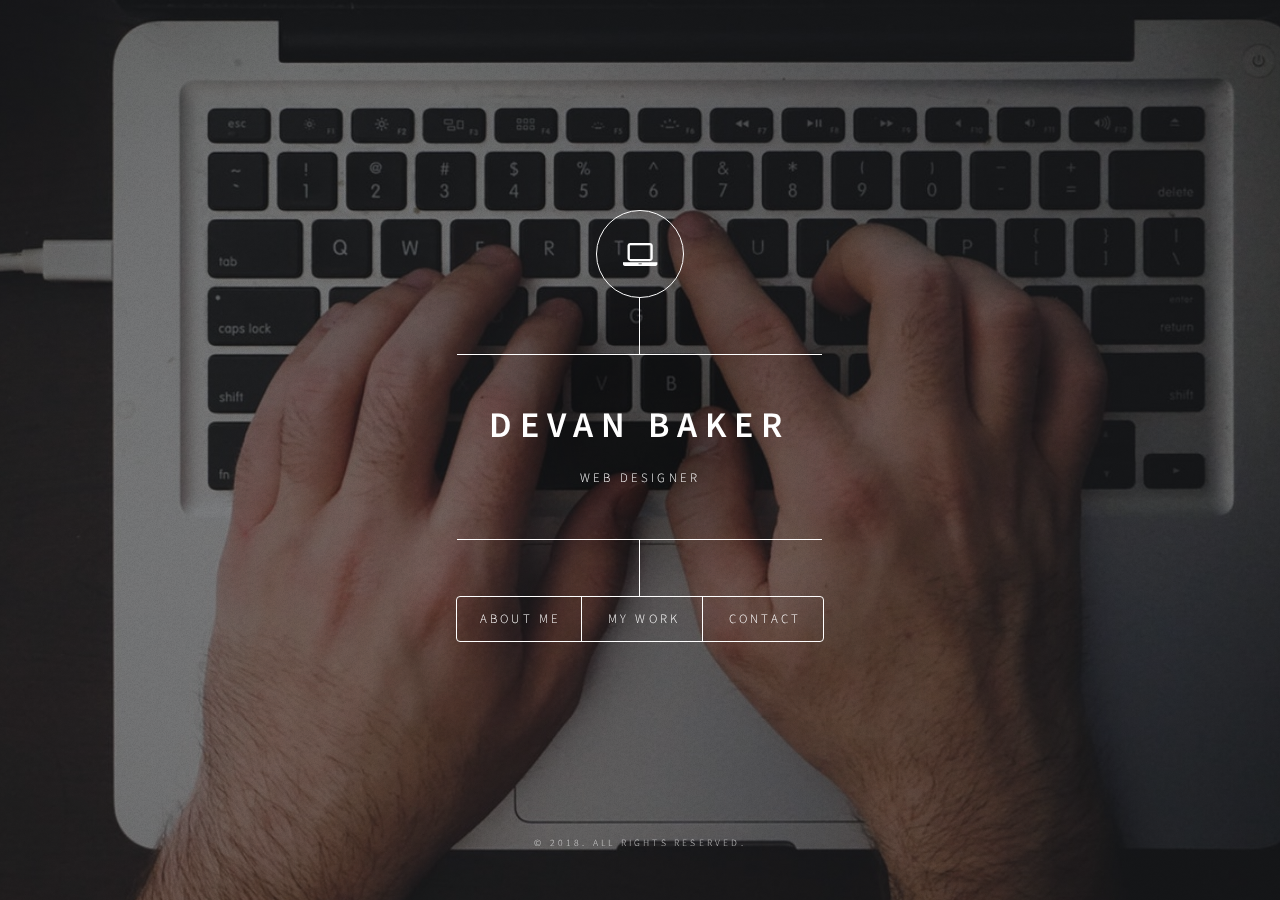
==== index.html @ 46a2dd5f "Added Redeem an Offer" ====
<!DOCTYPE HTML>
<html>
	<head>
		<title>Devan Baker - Web Design</title>
		<meta charset="utf-8" />
		<meta name="viewport" content="width=device-width, initial-scale=1, user-scalable=no" />
		<link rel="stylesheet" href="assets/css/main.css" />
		<noscript><link rel="stylesheet" href="assets/css/noscript.css" /></noscript>
	</head>
	<body>
			<div id="wrapper">
					<header id="header">
						<div class="logo">
							<span class="icon fa-laptop"></span>
						</div>
						<div class="content">
							<div class="inner">
								<h1>Devan Baker</h1>
								<p>Web Designer</p>
							</div>
						</div>
						<nav>
							<ul>
								<li><a href="#intro">About Me</a></li>
								<li><a href="#work">My Work</a></li>
								<li><a href="#contact">Contact</a></li>
							</ul>
						</nav>
					</header>
					<div id="main">
							<article id="intro">
								<h2 class="major">About Me</h2>
								<span class="image main"><img src="images/pic01.jpg" alt="" /></span>
								<p>I'm a relatively new web designer with skills to show. I put hours of work into my code to make sure it reaches its max potential. I'm advanced in HTML/CSS, web hosting, Photoshop, Wordpress, Joomla, Drupal, and Search Engine Optimization. I'm familiar with JS, Paralax, eCommerce functionalities, PHP, Bootstrap, and SQL Databases.</p>
								<p>I'm currently available for website requests and proposals. Use the contact link to shoot me a message and I'll get back to you as soon as I can!</p>
							</article>
							<article id="work">
								<h2 class="major">My Work</h2>
								<p>I've been working projects here and there for 2 years and have end results to show. Some of these projects were paid/unpaid; however, all products are owned and operated by myself.</p>
								<h2 class="major">Sullivan TSA</h2>
								<span class="image main"><img src="images/sullivantsasnapshot.jpeg" alt="www.sullivantsa.com website" /></span>
								<p>Sullivan TSA is a high school organization dedicated to competing in technology fields. This website was created for a competition, which ultimately won first place.</p>
								<h2 class="major">Community Art Bus - ATC</h2>
								<span class="image main"><img src="images/communityartbus.jpg" alt="www.communityartbus.com website" /></span>
								<p>On the Community Art Bus website, I was responsible for using the existing web platform, Wix, and create a responsive section of the website to display a new community out reach program they were employing. The subsection of the website would contain its own homepage, gallery, community partners, and contact pages. The pages were intended to incorporate into the rest of the website and be easily accessible for anyone ages 5 and above.</p>
								<h2 class="major">SHS Eagles Yearbook</h2>
								<span class="image main"><img src="images/sullivaneaglesyearbook.jpg" alt="https://shseaglesyearbook.github.io/ sullivan eagles yearbook"/></span>
								<caption>**For legality reasons the pictures on the page have been blurred.</caption>
								<p style="padding-top: 5px;">This website was created for the SHS Eagles Yearbook group and has served them well in broadcasting information and spreading information about their yearbook. The website is fully functional, featuring a sortable photo gallery and blog page.</p>
							</article>
							<article id="contact">
								<h2 class="major">Contact</h2>
								<form method="post" action="https://formspree.io/devanbaker2000@gmail.com">
									<div class="field half first">
										<label for="name">Name</label>
										<input type="text" name="name" id="name" required />
									</div>
									<div class="field half">
										<label for="email">Email</label>
										<input type="email" name="email" id="email" required />
									</div>
									<div class="field">
										<label for="message">Message</label>
										<textarea name="message" id="message" rows="4" required></textarea>
									</div>
									<ul class="actions">
										<li><input type="submit" value="Send Message" class="special" /></li>
										<li><input type="reset" value="Reset" /></li>
									</ul>
									<p style="padding-top: 8px;">*After submission you will be redirected to a page to verify that you are a human. Simply checkmark the box and click "Return to original site."</p>
								</form>
								<!--<ul class="icons">
									<li><a href="#" class="icon fa-twitter"><span class="label">Twitter</span></a></li>
									<li><a href="#" class="icon fa-facebook"><span class="label">Facebook</span></a></li>
									<li><a href="#" class="icon fa-instagram"><span class="label">Instagram</span></a></li>
									<li><a href="#" class="icon fa-github"><span class="label">GitHub</span></a></li>
								</ul>-->
							</article>
							<article id="sales">
								<h2 class="major">Redeem an Offer</h2>
								<form method="post" action="https://formspree.io/devanbaker2000@gmail.com">
									<div class="field half first">
										<label for="name">Name</label>
										<input type="text" name="name" required />
									</div>
									<div class="field half">
										<label for="email">Email</label>
										<input type="email" name="email" required />
									</div>
									<div class="field">
										<label for="message">Message &amp; Promo Code</label>
										<caption>*Include Promo Code in message along with any important information to receive your offer.</caption>
										<textarea name="message" rows="4" required></textarea>
									</div>
									<ul class="actions">
										<li><input type="submit" value="Send Message" class="special" /></li>
										<li><input type="reset" value="Reset" /></li>
									</ul>
									<p style="padding-top: 8px;">*After submission you will be redirected to a page to verify that you are a human. Simply checkmark the box and click "Return to original site."</p>
								</form>
								<!--<ul class="icons">
									<li><a href="#" class="icon fa-twitter"><span class="label">Twitter</span></a></li>
									<li><a href="#" class="icon fa-facebook"><span class="label">Facebook</span></a></li>
									<li><a href="#" class="icon fa-instagram"><span class="label">Instagram</span></a></li>
									<li><a href="#" class="icon fa-github"><span class="label">GitHub</span></a></li>
								</ul>-->
							</article>
						<!-- Elements -->
							<!--<article id="elements">
								<h2 class="major">Elements</h2>

								<section>
									<h3 class="major">Text</h3>
									<p>This is <b>bold</b> and this is <strong>strong</strong>. This is <i>italic</i> and this is <em>emphasized</em>.
									This is <sup>superscript</sup> text and this is <sub>subscript</sub> text.
									This is <u>underlined</u> and this is code: <code>for (;;) { ... }</code>. Finally, <a href="#">this is a link</a>.</p>
									<hr />
									<h2>Heading Level 2</h2>
									<h3>Heading Level 3</h3>
									<h4>Heading Level 4</h4>
									<h5>Heading Level 5</h5>
									<h6>Heading Level 6</h6>
									<hr />
									<h4>Blockquote</h4>
									<blockquote>Fringilla nisl. Donec accumsan interdum nisi, quis tincidunt felis sagittis eget tempus euismod. Vestibulum ante ipsum primis in faucibus vestibulum. Blandit adipiscing eu felis iaculis volutpat ac adipiscing accumsan faucibus. Vestibulum ante ipsum primis in faucibus lorem ipsum dolor sit amet nullam adipiscing eu felis.</blockquote>
									<h4>Preformatted</h4>
									<pre><code>i = 0;

while (!deck.isInOrder()) {
    print 'Iteration ' + i;
    deck.shuffle();
    i++;
}

print 'It took ' + i + ' iterations to sort the deck.';</code></pre>
								</section>

								<section>
									<h3 class="major">Lists</h3>

									<h4>Unordered</h4>
									<ul>
										<li>Dolor pulvinar etiam.</li>
										<li>Sagittis adipiscing.</li>
										<li>Felis enim feugiat.</li>
									</ul>

									<h4>Alternate</h4>
									<ul class="alt">
										<li>Dolor pulvinar etiam.</li>
										<li>Sagittis adipiscing.</li>
										<li>Felis enim feugiat.</li>
									</ul>

									<h4>Ordered</h4>
									<ol>
										<li>Dolor pulvinar etiam.</li>
										<li>Etiam vel felis viverra.</li>
										<li>Felis enim feugiat.</li>
										<li>Dolor pulvinar etiam.</li>
										<li>Etiam vel felis lorem.</li>
										<li>Felis enim et feugiat.</li>
									</ol>
									<h4>Icons</h4>
									<ul class="icons">
										<li><a href="#" class="icon fa-twitter"><span class="label">Twitter</span></a></li>
										<li><a href="#" class="icon fa-facebook"><span class="label">Facebook</span></a></li>
										<li><a href="#" class="icon fa-instagram"><span class="label">Instagram</span></a></li>
										<li><a href="#" class="icon fa-github"><span class="label">Github</span></a></li>
									</ul>

									<h4>Actions</h4>
									<ul class="actions">
										<li><a href="#" class="button special">Default</a></li>
										<li><a href="#" class="button">Default</a></li>
									</ul>
									<ul class="actions vertical">
										<li><a href="#" class="button special">Default</a></li>
										<li><a href="#" class="button">Default</a></li>
									</ul>
								</section>

								<section>
									<h3 class="major">Table</h3>
									<h4>Default</h4>
									<div class="table-wrapper">
										<table>
											<thead>
												<tr>
													<th>Name</th>
													<th>Description</th>
													<th>Price</th>
												</tr>
											</thead>
											<tbody>
												<tr>
													<td>Item One</td>
													<td>Ante turpis integer aliquet porttitor.</td>
													<td>29.99</td>
												</tr>
												<tr>
													<td>Item Two</td>
													<td>Vis ac commodo adipiscing arcu aliquet.</td>
													<td>19.99</td>
												</tr>
												<tr>
													<td>Item Three</td>
													<td> Morbi faucibus arcu accumsan lorem.</td>
													<td>29.99</td>
												</tr>
												<tr>
													<td>Item Four</td>
													<td>Vitae integer tempus condimentum.</td>
													<td>19.99</td>
												</tr>
												<tr>
													<td>Item Five</td>
													<td>Ante turpis integer aliquet porttitor.</td>
													<td>29.99</td>
												</tr>
											</tbody>
											<tfoot>
												<tr>
													<td colspan="2"></td>
													<td>100.00</td>
												</tr>
											</tfoot>
										</table>
									</div>

									<h4>Alternate</h4>
									<div class="table-wrapper">
										<table class="alt">
											<thead>
												<tr>
													<th>Name</th>
													<th>Description</th>
													<th>Price</th>
												</tr>
											</thead>
											<tbody>
												<tr>
													<td>Item One</td>
													<td>Ante turpis integer aliquet porttitor.</td>
													<td>29.99</td>
												</tr>
												<tr>
													<td>Item Two</td>
													<td>Vis ac commodo adipiscing arcu aliquet.</td>
													<td>19.99</td>
												</tr>
												<tr>
													<td>Item Three</td>
													<td> Morbi faucibus arcu accumsan lorem.</td>
													<td>29.99</td>
												</tr>
												<tr>
													<td>Item Four</td>
													<td>Vitae integer tempus condimentum.</td>
													<td>19.99</td>
												</tr>
												<tr>
													<td>Item Five</td>
													<td>Ante turpis integer aliquet porttitor.</td>
													<td>29.99</td>
												</tr>
											</tbody>
											<tfoot>
												<tr>
													<td colspan="2"></td>
													<td>100.00</td>
												</tr>
											</tfoot>
										</table>
									</div>
								</section>

								<section>
									<h3 class="major">Buttons</h3>
									<ul class="actions">
										<li><a href="#" class="button special">Special</a></li>
										<li><a href="#" class="button">Default</a></li>
									</ul>
									<ul class="actions">
										<li><a href="#" class="button">Default</a></li>
										<li><a href="#" class="button small">Small</a></li>
									</ul>
									<ul class="actions">
										<li><a href="#" class="button special icon fa-download">Icon</a></li>
										<li><a href="#" class="button icon fa-download">Icon</a></li>
									</ul>
									<ul class="actions">
										<li><span class="button special disabled">Disabled</span></li>
										<li><span class="button disabled">Disabled</span></li>
									</ul>
								</section>

								<section>
									<h3 class="major">Form</h3>
									<form method="post" action="#">
										<div class="field half first">
											<label for="demo-name">Name</label>
											<input type="text" name="demo-name" id="demo-name" value="" placeholder="Jane Doe" />
										</div>
										<div class="field half">
											<label for="demo-email">Email</label>
											<input type="email" name="demo-email" id="demo-email" value="" placeholder="jane@untitled.tld" />
										</div>
										<div class="field">
											<label for="demo-category">Category</label>
											<div class="select-wrapper">
												<select name="demo-category" id="demo-category">
													<option value="">-</option>
													<option value="1">Manufacturing</option>
													<option value="1">Shipping</option>
													<option value="1">Administration</option>
													<option value="1">Human Resources</option>
												</select>
											</div>
										</div>
										<div class="field half first">
											<input type="radio" id="demo-priority-low" name="demo-priority" checked>
											<label for="demo-priority-low">Low</label>
										</div>
										<div class="field half">
											<input type="radio" id="demo-priority-high" name="demo-priority">
											<label for="demo-priority-high">High</label>
										</div>
										<div class="field half first">
											<input type="checkbox" id="demo-copy" name="demo-copy">
											<label for="demo-copy">Email me a copy</label>
										</div>
										<div class="field half">
											<input type="checkbox" id="demo-human" name="demo-human" checked>
											<label for="demo-human">Not a robot</label>
										</div>
										<div class="field">
											<label for="demo-message">Message</label>
											<textarea name="demo-message" id="demo-message" placeholder="Enter your message" rows="6"></textarea>
										</div>
										<ul class="actions">
											<li><input type="submit" value="Send Message" class="special" /></li>
											<li><input type="reset" value="Reset" /></li>
										</ul>
									</form>
								</section>
							</article>-->
					</div>
					<footer id="footer">
						<p class="copyright">&copy; 2018. All Rights Reserved.</p>
					</footer>
			</div>
			<div id="bg"></div>
			<script src="assets/js/jquery.min.js"></script>
			<script src="assets/js/skel.min.js"></script>
			<script src="assets/js/util.js"></script>
			<script src="assets/js/main.js"></script>
	</body>
</html>
---- assets/css/main.css ----
@import url(font-awesome.min.css);@import url("https://fonts.googleapis.com/css?family=Source+Sans+Pro:300italic,600italic,300,600");html, body, div, span, applet, object, iframe, h1, h2, h3, h4, h5, h6, p, blockquote, pre, a, abbr, acronym, address, big, cite, code, del, dfn, em, img, ins, kbd, q, s, samp, small, strike, strong, sub, sup, tt, var, b, u, i, center, dl, dt, dd, ol, ul, li, fieldset, form, label, legend, table, caption, tbody, tfoot, thead, tr, th, td, article, aside, canvas, details, embed, figure, figcaption, footer, header, hgroup, menu, nav, output, ruby, section, summary, time, mark, audio, video{margin:0;padding:0;border:0;font-size:100%;font:inherit;vertical-align:baseline;}
article, aside, details, figcaption, figure, footer, header, hgroup, menu, nav, section{display:block;}
body{line-height:1;}
ol, ul{list-style:none;}
blockquote, q{quotes:none;}
blockquote:before, blockquote:after, q:before, q:after{content:'';content:none;}
table{border-collapse:collapse;border-spacing:0;}
body{-webkit-text-size-adjust:none;}
*, *:before, *:after{-moz-box-sizing:border-box;-webkit-box-sizing:border-box;box-sizing:border-box;}
@-ms-viewport{width:device-width;}
@media screen and (max-width:480px){html, body{min-width:320px;}
}
body{background:#1b1f22;}
body.is-loading *, body.is-loading *:before, body.is-loading *:after, body.is-switching *, body.is-switching *:before, body.is-switching *:after{-moz-animation:none !important;-webkit-animation:none !important;-ms-animation:none !important;animation:none !important;-moz-transition:none !important;-webkit-transition:none !important;-ms-transition:none !important;transition:none !important;-moz-transition-delay:none !important;-webkit-transition-delay:none !important;-ms-transition-delay:none !important;transition-delay:none !important;}
html{font-size:16pt;}
@media screen and (max-width:1680px){html{font-size:12pt;}
}
@media screen and (max-width:736px){html{font-size:11pt;}
}
@media screen and (max-width:360px){html{font-size:10pt;}
}
body, input, select, textarea{color:#ffffff;font-family:"Source Sans Pro", sans-serif;font-weight:300;font-size:1rem;line-height:1.65;}
a{-moz-transition:color 0.2s ease-in-out, background-color 0.2s ease-in-out, border-bottom-color 0.2s ease-in-out;-webkit-transition:color 0.2s ease-in-out, background-color 0.2s ease-in-out, border-bottom-color 0.2s ease-in-out;-ms-transition:color 0.2s ease-in-out, background-color 0.2s ease-in-out, border-bottom-color 0.2s ease-in-out;transition:color 0.2s ease-in-out, background-color 0.2s ease-in-out, border-bottom-color 0.2s ease-in-out;border-bottom:dotted 1px rgba(255, 255, 255, 0.5);text-decoration:none;color:inherit;}
a:hover{border-bottom-color:transparent;}
strong, b{color:#ffffff;font-weight:600;}
em, i{font-style:italic;}
p{margin:0 0 2rem 0;}
h1, h2, h3, h4, h5, h6{color:#ffffff;font-weight:600;line-height:1.5;margin:0 0 1rem 0;text-transform:uppercase;letter-spacing:0.2rem;}
h1 a, h2 a, h3 a, h4 a, h5 a, h6 a{color:inherit;text-decoration:none;}
h1.major, h2.major, h3.major, h4.major, h5.major, h6.major{border-bottom:solid 1px #ffffff;width:-moz-max-content;width:-webkit-max-content;width:-ms-max-content;width:max-content;padding-bottom:0.5rem;margin:0 0 2rem 0;}
h1{font-size:2.25rem;line-height:1.3;letter-spacing:0.5rem;}
h2{font-size:1.5rem;line-height:1.4;letter-spacing:0.5rem;}
h3{font-size:1rem;}
h4{font-size:0.8rem;}
h5{font-size:0.7rem;}
h6{font-size:0.6rem;}
@media screen and (max-width:736px){h1{font-size:1.75rem;line-height:1.4;}
h2{font-size:1.25em;line-height:1.5;}
}
sub{font-size:0.8rem;position:relative;top:0.5rem;}
sup{font-size:0.8rem;position:relative;top:-0.5rem;}
blockquote{border-left:solid 4px #ffffff;font-style:italic;margin:0 0 2rem 0;padding:0.5rem 0 0.5rem 2rem;}
code{background:rgba(255, 255, 255, 0.075);border-radius:4px;font-family:"Courier New", monospace;font-size:0.9rem;margin:0 0.25rem;padding:0.25rem 0.65rem;}
pre{-webkit-overflow-scrolling:touch;font-family:"Courier New", monospace;font-size:0.9rem;margin:0 0 2rem 0;}
pre code{display:block;line-height:1.75;padding:1rem 1.5rem;overflow-x:auto;}
hr{border:0;border-bottom:solid 1px #ffffff;margin:2.75rem 0;}
.align-left{text-align:left;}
.align-center{text-align:center;}
.align-right{text-align:right;}
form{margin:0 0 2.5rem 0;}
form .field{margin:0 0 1.5rem 0;}
form .field.half{width:50%;float:left;padding:0 0 0 0.75rem;}
form .field.half.first{padding:0 0.75rem 0 0;}
form > .actions{margin:1.875rem 0 0 0 !important;}
@media screen and (max-width:736px){form .field{margin:0 0 1.125rem 0;}
form .field.half{padding:0 0 0 0.5625rem;}
form .field.half.first{padding:0 0.5625rem 0 0;}
form > .actions{margin:1.5rem 0 0 0 !important;}
}
@media screen and (max-width:480px){form .field.half{width:100%;float:none;padding:0;}
form .field.half.first{padding:0;}
}
label{color:#ffffff;display:block;font-size:0.8rem;font-weight:300;letter-spacing:0.2rem;line-height:1.5;margin:0 0 1rem 0;text-transform:uppercase;}
input[type="text"],
input[type="password"],
input[type="email"],
input[type="tel"],
select,
textarea{-moz-appearance:none;-webkit-appearance:none;-ms-appearance:none;appearance:none;-moz-transition:border-color 0.2s ease-in-out, box-shadow 0.2s ease-in-out, background-color 0.2s ease-in-out;-webkit-transition:border-color 0.2s ease-in-out, box-shadow 0.2s ease-in-out, background-color 0.2s ease-in-out;-ms-transition:border-color 0.2s ease-in-out, box-shadow 0.2s ease-in-out, background-color 0.2s ease-in-out;transition:border-color 0.2s ease-in-out, box-shadow 0.2s ease-in-out, background-color 0.2s ease-in-out;background:transparent;border-radius:4px;border:solid 1px #ffffff;color:inherit;display:block;outline:0;padding:0 1rem;text-decoration:none;width:100%;}
input[type="text"]:invalid,
input[type="password"]:invalid,
input[type="email"]:invalid,
input[type="tel"]:invalid,
select:invalid,
textarea:invalid{box-shadow:none;}
input[type="text"]:focus,
input[type="password"]:focus,
input[type="email"]:focus,
input[type="tel"]:focus,
select:focus,
textarea:focus{background:rgba(255, 255, 255, 0.075);border-color:#ffffff;box-shadow:0 0 0 1px #ffffff;}
select option{background:#1b1f22;color:#ffffff;}
.select-wrapper{text-decoration:none;display:block;position:relative;}
.select-wrapper:before{-moz-osx-font-smoothing:grayscale;-webkit-font-smoothing:antialiased;font-family:FontAwesome;font-style:normal;font-weight:normal;text-transform:none !important;}
.select-wrapper:before{color:#ffffff;content:'\f107';display:block;height:2.75rem;line-height:calc(2.75rem + 0em);pointer-events:none;position:absolute;right:0;text-align:center;top:0;width:2.75rem;}
.select-wrapper select::-ms-expand{display:none;}
input[type="text"],
input[type="password"],
input[type="email"],
select{height:2.75rem;}
textarea{padding:0.75rem 1rem;}
input[type="checkbox"],
input[type="radio"]{-moz-appearance:none;-webkit-appearance:none;-ms-appearance:none;appearance:none;display:block;float:left;margin-right:-2rem;opacity:0;width:1rem;z-index:-1;}
input[type="checkbox"] + label,
input[type="radio"] + label{text-decoration:none;-moz-user-select:none;-webkit-user-select:none;-ms-user-select:none;user-select:none;color:#ffffff;cursor:pointer;display:inline-block;font-size:0.8rem;font-weight:300;margin:0 0 0.5rem 0;padding-left:2.65rem;padding-right:0.75rem;position:relative;}
input[type="checkbox"] + label:before,
input[type="radio"] + label:before{-moz-osx-font-smoothing:grayscale;-webkit-font-smoothing:antialiased;font-family:FontAwesome;font-style:normal;font-weight:normal;text-transform:none !important;}
input[type="checkbox"] + label:before,
input[type="radio"] + label:before{-moz-transition:border-color 0.2s ease-in-out, box-shadow 0.2s ease-in-out, background-color 0.2s ease-in-out;-webkit-transition:border-color 0.2s ease-in-out, box-shadow 0.2s ease-in-out, background-color 0.2s ease-in-out;-ms-transition:border-color 0.2s ease-in-out, box-shadow 0.2s ease-in-out, background-color 0.2s ease-in-out;transition:border-color 0.2s ease-in-out, box-shadow 0.2s ease-in-out, background-color 0.2s ease-in-out;border-radius:4px;border:solid 1px #ffffff;content:'';display:inline-block;height:1.65rem;left:0;line-height:calc(1.58125rem + 0em);position:absolute;text-align:center;top:-0.125rem;width:1.65rem;}
input[type="checkbox"]:checked + label:before,
input[type="radio"]:checked + label:before{background:#ffffff !important;border-color:#ffffff !important;color:#1b1f22;content:'\f00c';}
input[type="checkbox"]:focus + label:before,
input[type="radio"]:focus + label:before{background:rgba(255, 255, 255, 0.075);border-color:#ffffff;box-shadow:0 0 0 1px #ffffff;}
input[type="checkbox"] + label:before{border-radius:4px;}
input[type="radio"] + label:before{border-radius:100%;}
::-webkit-input-placeholder{color:rgba(255, 255, 255, 0.5) !important;opacity:1.0;}
:-moz-placeholder{color:rgba(255, 255, 255, 0.5) !important;opacity:1.0;}
::-moz-placeholder{color:rgba(255, 255, 255, 0.5) !important;opacity:1.0;}
:-ms-input-placeholder{color:rgba(255, 255, 255, 0.5) !important;opacity:1.0;}
.formerize-placeholder{color:rgba(255, 255, 255, 0.5) !important;opacity:1.0;}
.box{border-radius:4px;border:solid 1px #ffffff;margin-bottom:2rem;padding:1.5em;}
.box >:last-child,
.box >:last-child >:last-child,
.box >:last-child >:last-child >:last-child{margin-bottom:0;}
.box.alt{border:0;border-radius:0;padding:0;}
.icon{text-decoration:none;border-bottom:none;position:relative;}
.icon:before{-moz-osx-font-smoothing:grayscale;-webkit-font-smoothing:antialiased;font-family:FontAwesome;font-style:normal;font-weight:normal;text-transform:none !important;}
.icon > .label{display:none;}
.image{border-radius:4px;border:0;display:inline-block;position:relative;}
.image:before{-moz-pointer-events:none;-webkit-pointer-events:none;-ms-pointer-events:none;pointer-events:none;background-image:url("../../images/overlay.png");background-color:rgba(19, 21, 25, 0.5);border-radius:4px;content:'';display:block;height:100%;left:0;opacity:0.5;position:absolute;top:0;width:100%;}
.image img{border-radius:4px;display:block;}
.image.left, .image.right{max-width:40%;}
.image.left img, .image.right img{width:100%;}
.image.left{float:left;padding:0 1.5em 1em 0;top:0.25em;}
.image.right{float:right;padding:0 0 1em 1.5em;top:0.25em;}
.image.fit{display:block;margin:0 0 2rem 0;width:100%;}
.image.fit img{width:100%;}
.image.main{display:block;margin:2.5rem 0;width:100%;}
.image.main img{width:100%;}
@media screen and (max-width:736px){.image.main{margin:2rem 0;}
}
@media screen and (max-width:480px){.image.main{margin:1.5rem 0;}
}
ol{list-style:decimal;margin:0 0 2rem 0;padding-left:1.25em;}
ol li{padding-left:0.25em;}
ul{list-style:disc;margin:0 0 2rem 0;padding-left:1em;}
ul li{padding-left:0.5em;}
ul.alt{list-style:none;padding-left:0;}
ul.alt li{border-top:solid 1px #ffffff;padding:0.5em 0;}
ul.alt li:first-child{border-top:0;padding-top:0;}
ul.icons{cursor:default;list-style:none;padding-left:0;}
ul.icons li{display:inline-block;padding:0 0.75em 0 0;}
ul.icons li:last-child{padding-right:0;}
ul.icons li a{border-radius:100%;box-shadow:inset 0 0 0 1px #ffffff;display:inline-block;height:2.25rem;line-height:2.25rem;text-align:center;width:2.25rem;}
ul.icons li a:hover{background-color:rgba(255, 255, 255, 0.075);}
ul.icons li a:active{background-color:rgba(255, 255, 255, 0.175);}
ul.actions{cursor:default;list-style:none;padding-left:0;}
ul.actions li{display:inline-block;padding:0 1rem 0 0;vertical-align:middle;}
ul.actions li:last-child{padding-right:0;}
ul.actions.small li{padding:0 0.5rem 0 0;}
ul.actions.vertical li{display:block;padding:1rem 0 0 0;}
ul.actions.vertical li:first-child{padding-top:0;}
ul.actions.vertical li > *{margin-bottom:0;}
ul.actions.vertical.small li{padding:0.5rem 0 0 0;}
ul.actions.vertical.small li:first-child{padding-top:0;}
ul.actions.fit{display:table;margin-left:-1rem;padding:0;table-layout:fixed;width:calc(100% + 1rem);}
ul.actions.fit li{display:table-cell;padding:0 0 0 1rem;}
ul.actions.fit li > *{margin-bottom:0;}
ul.actions.fit.small{margin-left:-0.5rem;width:calc(100% + 0.5rem);}
ul.actions.fit.small li{padding:0 0 0 0.5rem;}
@media screen and (max-width:480px){ul.actions{margin:0 0 2rem 0;}
ul.actions li{padding:1rem 0 0 0;display:block;text-align:center;width:100%;}
ul.actions li:first-child{padding-top:0;}
ul.actions li > *{width:100%;margin:0 !important;}
ul.actions li > *.icon:before{margin-left:-2em;}
ul.actions.small li{padding:0.5rem 0 0 0;}
ul.actions.small li:first-child{padding-top:0;}
}
dl{margin:0 0 2rem 0;}
dl dt{display:block;font-weight:600;margin:0 0 1rem 0;}
dl dd{margin-left:2rem;}
.table-wrapper{-webkit-overflow-scrolling:touch;overflow-x:auto;}
table{margin:0 0 2rem 0;width:100%;}
table tbody tr{border:solid 1px #ffffff;border-left:0;border-right:0;}
table tbody tr:nth-child(2n + 1){background-color:rgba(255, 255, 255, 0.075);}
table td{padding:0.75em 0.75em;}
table th{color:#ffffff;font-size:0.9em;font-weight:600;padding:0 0.75em 0.75em 0.75em;text-align:left;}
table thead{border-bottom:solid 2px #ffffff;}
table tfoot{border-top:solid 2px #ffffff;}
table.alt{border-collapse:separate;}
table.alt tbody tr td{border:solid 1px #ffffff;border-left-width:0;border-top-width:0;}
table.alt tbody tr td:first-child{border-left-width:1px;}
table.alt tbody tr:first-child td{border-top-width:1px;}
table.alt thead{border-bottom:0;}
table.alt tfoot{border-top:0;}
input[type="submit"],
input[type="reset"],
input[type="button"],
button,
.button{-moz-appearance:none;-webkit-appearance:none;-ms-appearance:none;appearance:none;-moz-transition:background-color 0.2s ease-in-out, color 0.2s ease-in-out;-webkit-transition:background-color 0.2s ease-in-out, color 0.2s ease-in-out;-ms-transition:background-color 0.2s ease-in-out, color 0.2s ease-in-out;transition:background-color 0.2s ease-in-out, color 0.2s ease-in-out;background-color:transparent;border-radius:4px;border:0;box-shadow:inset 0 0 0 1px #ffffff;color:#ffffff !important;cursor:pointer;display:inline-block;font-size:0.8rem;font-weight:300;height:2.75rem;letter-spacing:0.2rem;line-height:2.75rem;outline:0;padding:0 1.25rem 0 1.35rem;text-align:center;text-decoration:none;text-transform:uppercase;white-space:nowrap;}
input[type="submit"]:hover,
input[type="reset"]:hover,
input[type="button"]:hover,
button:hover,
.button:hover{background-color:rgba(255, 255, 255, 0.075);}
input[type="submit"]:active,
input[type="reset"]:active,
input[type="button"]:active,
button:active,
.button:active{background-color:rgba(255, 255, 255, 0.175);}
input[type="submit"].icon:before,
input[type="reset"].icon:before,
input[type="button"].icon:before,
button.icon:before,
.button.icon:before{margin-right:0.5em;}
input[type="submit"].fit,
input[type="reset"].fit,
input[type="button"].fit,
button.fit,
.button.fit{display:block;margin:0 0 1rem 0;width:100%;}
input[type="submit"].special,
input[type="reset"].special,
input[type="button"].special,
button.special,
.button.special{background-color:#ffffff;color:#1b1f22 !important;font-weight:600;}
input[type="submit"].disabled, input[type="submit"]:disabled,
input[type="reset"].disabled,
input[type="reset"]:disabled,
input[type="button"].disabled,
input[type="button"]:disabled,
button.disabled,
button:disabled,
.button.disabled,
.button:disabled{-moz-pointer-events:none;-webkit-pointer-events:none;-ms-pointer-events:none;pointer-events:none;cursor:default;opacity:0.25;}
input[type="submit"],
input[type="reset"],
input[type="button"],
button{line-height:calc(2.75rem - 2px);}
#bg{-moz-transform:scale(1.0);-webkit-transform:scale(1.0);-ms-transform:scale(1.0);transform:scale(1.0);-webkit-backface-visibility:hidden;position:fixed;top:0;left:0;width:100%;height:100vh;z-index:1;}
#bg:before, #bg:after{content:'';display:block;position:absolute;top:0;left:0;width:100%;height:100%;}
#bg:before{-moz-transition:background-color 2.5s ease-in-out;-webkit-transition:background-color 2.5s ease-in-out;-ms-transition:background-color 2.5s ease-in-out;transition:background-color 2.5s ease-in-out;-moz-transition-delay:0.75s;-webkit-transition-delay:0.75s;-ms-transition-delay:0.75s;transition-delay:0.75s;background-image:linear-gradient(to top, rgba(19, 21, 25, 0.5), rgba(19, 21, 25, 0.5)), url("../../images/overlay.png");background-size:auto, 256px 256px;background-position:center, center;background-repeat:no-repeat, repeat;z-index:2;}
#bg:after{-moz-transform:scale(1.125);-webkit-transform:scale(1.125);-ms-transform:scale(1.125);transform:scale(1.125);-moz-transition:-moz-transform 0.325s ease-in-out, -moz-filter 0.325s ease-in-out;-webkit-transition:-webkit-transform 0.325s ease-in-out, -webkit-filter 0.325s ease-in-out;-ms-transition:-ms-transform 0.325s ease-in-out, -ms-filter 0.325s ease-in-out;transition:transform 0.325s ease-in-out, filter 0.325s ease-in-out;background-image:url("../../images/bg.jpg");background-position:center;background-size:cover;background-repeat:no-repeat;z-index:1;}
body.is-article-visible #bg:after{-moz-transform:scale(1.0825);-webkit-transform:scale(1.0825);-ms-transform:scale(1.0825);transform:scale(1.0825);-moz-filter:blur(0.2rem);-webkit-filter:blur(0.2rem);-ms-filter:blur(0.2rem);filter:blur(0.2rem);}
body.is-loading #bg:before{background-color:#000000;}
#wrapper{display:-moz-flex;display:-webkit-flex;display:-ms-flex;display:flex;-moz-flex-direction:column;-webkit-flex-direction:column;-ms-flex-direction:column;flex-direction:column;-moz-align-items:center;-webkit-align-items:center;-ms-align-items:center;align-items:center;-moz-justify-content:space-between;-webkit-justify-content:space-between;-ms-justify-content:space-between;justify-content:space-between;position:relative;min-height:100vh;width:100%;padding:4rem 2rem;z-index:3;}
#wrapper:before{content:'';display:block;}
@media screen and (max-width:1680px){#wrapper{padding:3rem 2rem;}
}
@media screen and (max-width:736px){#wrapper{padding:2rem 1rem;}
}
@media screen and (max-width:480px){#wrapper{padding:1rem;}
}
#header{display:-moz-flex;display:-webkit-flex;display:-ms-flex;display:flex;-moz-flex-direction:column;-webkit-flex-direction:column;-ms-flex-direction:column;flex-direction:column;-moz-align-items:center;-webkit-align-items:center;-ms-align-items:center;align-items:center;-moz-transition:-moz-transform 0.325s ease-in-out, -moz-filter 0.325s ease-in-out, opacity 0.325s ease-in-out;-webkit-transition:-webkit-transform 0.325s ease-in-out, -webkit-filter 0.325s ease-in-out, opacity 0.325s ease-in-out;-ms-transition:-ms-transform 0.325s ease-in-out, -ms-filter 0.325s ease-in-out, opacity 0.325s ease-in-out;transition:transform 0.325s ease-in-out, filter 0.325s ease-in-out, opacity 0.325s ease-in-out;background-image:-moz-radial-gradient(rgba(0, 0, 0, 0.25) 25%, transparent 55%);background-image:-webkit-radial-gradient(rgba(0, 0, 0, 0.25) 25%, transparent 55%);background-image:-ms-radial-gradient(rgba(0, 0, 0, 0.25) 25%, transparent 55%);background-image:radial-gradient(rgba(0, 0, 0, 0.25) 25%, transparent 55%);max-width:100%;text-align:center;}
#header > *{-moz-transition:opacity 0.325s ease-in-out;-webkit-transition:opacity 0.325s ease-in-out;-ms-transition:opacity 0.325s ease-in-out;transition:opacity 0.325s ease-in-out;position:relative;margin-top:3.5rem;}
#header > *:before{content:'';display:block;position:absolute;top:calc(-3.5rem - 1px);left:calc(50% - 1px);width:1px;height:calc(3.5rem + 1px);background:#ffffff;}
#header >:first-child{margin-top:0;}
#header >:first-child:before{display:none;}
#header .logo{width:5.5rem;height:5.5rem;line-height:5.5rem;border:solid 1px #ffffff;border-radius:100%;}
#header .logo .icon:before{font-size:2rem;}
#header .content{border-style:solid;border-color:#ffffff;border-top-width:1px;border-bottom-width:1px;max-width:100%;}
#header .content .inner{-moz-transition:max-height 0.75s ease, padding 0.75s ease, opacity 0.325s ease-in-out;-webkit-transition:max-height 0.75s ease, padding 0.75s ease, opacity 0.325s ease-in-out;-ms-transition:max-height 0.75s ease, padding 0.75s ease, opacity 0.325s ease-in-out;transition:max-height 0.75s ease, padding 0.75s ease, opacity 0.325s ease-in-out;-moz-transition-delay:0.25s;-webkit-transition-delay:0.25s;-ms-transition-delay:0.25s;transition-delay:0.25s;padding:3rem 2rem;max-height:40rem;overflow:hidden;}
#header .content .inner >:last-child{margin-bottom:0;}
#header .content p{text-transform:uppercase;letter-spacing:0.2rem;font-size:0.8rem;line-height:2;}
#header nav ul{display:-moz-flex;display:-webkit-flex;display:-ms-flex;display:flex;margin-bottom:0;list-style:none;padding-left:0;border:solid 1px #ffffff;border-radius:4px;}
#header nav ul li{padding-left:0;border-left:solid 1px #ffffff;}
#header nav ul li:first-child{border-left:0;}
#header nav ul li a{display:block;min-width:7.5rem;height:2.75rem;line-height:2.75rem;padding:0 1.25rem 0 1.45rem;text-transform:uppercase;letter-spacing:0.2rem;font-size:0.8rem;border-bottom:0;}
#header nav ul li a:hover{background-color:rgba(255, 255, 255, 0.075);}
#header nav ul li a:active{background-color:rgba(255, 255, 255, 0.175);}
#header nav.use-middle:after{content:'';display:block;position:absolute;top:0;left:calc(50% - 1px);width:1px;height:100%;background:#ffffff;}
#header nav.use-middle ul li.is-middle{border-left:0;}
body.is-article-visible #header{-moz-transform:scale(0.95);-webkit-transform:scale(0.95);-ms-transform:scale(0.95);transform:scale(0.95);-moz-filter:blur(0.1rem);-webkit-filter:blur(0.1rem);-ms-filter:blur(0.1rem);filter:blur(0.1rem);opacity:0;}
body.is-loading #header{-moz-filter:blur(0.125rem);-webkit-filter:blur(0.125rem);-ms-filter:blur(0.125rem);filter:blur(0.125rem);}
body.is-loading #header > *{opacity:0;}
body.is-loading #header .content .inner{max-height:0;padding-top:0;padding-bottom:0;opacity:0;}
@media screen and (max-width:980px){#header .content p br{display:none;}
}
@media screen and (max-width:736px){#header > *{margin-top:2rem;}
#header > *:before{top:calc(-2rem - 1px);height:calc(2rem + 1px);}
#header .logo{width:4.75rem;height:4.75rem;line-height:4.75rem;}
#header .logo .icon:before{font-size:1.75rem;}
#header .content .inner{padding:2.5rem 1rem;}
#header .content p{line-height:1.875;}
}
@media screen and (max-width:480px){#header{padding:1.5rem 0;}
#header .content .inner{padding:2.5rem 0;}
#header nav ul{-moz-flex-direction:column;-webkit-flex-direction:column;-ms-flex-direction:column;flex-direction:column;min-width:10rem;max-width:100%;}
#header nav ul li{border-left:0;border-top:solid 1px #ffffff;}
#header nav ul li:first-child{border-top:0;}
#header nav ul li a{height:3rem;line-height:3rem;min-width:0;width:100%;}
#header nav.use-middle:after{display:none;}
}
#main{-moz-flex-grow:1;-webkit-flex-grow:1;-ms-flex-grow:1;flex-grow:1;-moz-flex-shrink:1;-webkit-flex-shrink:1;-ms-flex-shrink:1;flex-shrink:1;display:-moz-flex;display:-webkit-flex;display:-ms-flex;display:flex;-moz-align-items:center;-webkit-align-items:center;-ms-align-items:center;align-items:center;-moz-justify-content:center;-webkit-justify-content:center;-ms-justify-content:center;justify-content:center;-moz-flex-direction:column;-webkit-flex-direction:column;-ms-flex-direction:column;flex-direction:column;position:relative;max-width:100%;z-index:3;}
#main article{-moz-transform:translateY(0.25rem);-webkit-transform:translateY(0.25rem);-ms-transform:translateY(0.25rem);transform:translateY(0.25rem);-moz-transition:opacity 0.325s ease-in-out, -moz-transform 0.325s ease-in-out;-webkit-transition:opacity 0.325s ease-in-out, -webkit-transform 0.325s ease-in-out;-ms-transition:opacity 0.325s ease-in-out, -ms-transform 0.325s ease-in-out;transition:opacity 0.325s ease-in-out, transform 0.325s ease-in-out;padding:4.5rem 2.5rem 1.5rem 2.5rem;position:relative;width:40rem;max-width:100%;background-color:rgba(27, 31, 34, 0.85);border-radius:4px;opacity:0;}
#main article.active{-moz-transform:translateY(0);-webkit-transform:translateY(0);-ms-transform:translateY(0);transform:translateY(0);opacity:1;}
#main article .close{display:block;position:absolute;top:0;right:0;width:4rem;height:4rem;cursor:pointer;text-indent:4rem;overflow:hidden;white-space:nowrap;}
#main article .close:before{-moz-transition:background-color 0.2s ease-in-out;-webkit-transition:background-color 0.2s ease-in-out;-ms-transition:background-color 0.2s ease-in-out;transition:background-color 0.2s ease-in-out;content:'';display:block;position:absolute;top:0.75rem;left:0.75rem;width:2.5rem;height:2.5rem;border-radius:100%;background-position:center;background-image:url("data:image/svg+xml;charset=utf8,%3Csvg xmlns='http://www.w3.org/2000/svg' xmlns:xlink='http://www.w3.org/1999/xlink' width='20px' height='20px' viewBox='0 0 20 20' zoomAndPan='disable'%3E%3Cstyle%3Eline %7B stroke: %23ffffff%3B stroke-width: 1%3B %7D%3C/style%3E%3Cline x1='2' y1='2' x2='18' y2='18' /%3E%3Cline x1='18' y1='2' x2='2' y2='18' /%3E%3C/svg%3E");background-size:20px 20px;background-repeat:no-repeat;}
#main article .close:hover:before{background-color:rgba(255, 255, 255, 0.075);}
#main article .close:active:before{background-color:rgba(255, 255, 255, 0.175);}
@media screen and (max-width:736px){#main article{padding:3.5rem 2rem 0.5rem 2rem;}
#main article .close:before{top:0.875rem;left:0.875rem;width:2.25rem;height:2.25rem;background-size:14px 14px;}
}
@media screen and (max-width:480px){#main article{padding:3rem 1.5rem 0.5rem 1.5rem;}
}
#footer{-moz-transition:-moz-transform 0.325s ease-in-out, -moz-filter 0.325s ease-in-out, opacity 0.325s ease-in-out;-webkit-transition:-webkit-transform 0.325s ease-in-out, -webkit-filter 0.325s ease-in-out, opacity 0.325s ease-in-out;-ms-transition:-ms-transform 0.325s ease-in-out, -ms-filter 0.325s ease-in-out, opacity 0.325s ease-in-out;transition:transform 0.325s ease-in-out, filter 0.325s ease-in-out, opacity 0.325s ease-in-out;width:100%;max-width:100%;margin-top:2rem;text-align:center;}
#footer .copyright{letter-spacing:0.2rem;font-size:0.6rem;opacity:0.75;margin-bottom:0;text-transform:uppercase;}
body.is-article-visible #footer{-moz-transform:scale(0.95);-webkit-transform:scale(0.95);-ms-transform:scale(0.95);transform:scale(0.95);-moz-filter:blur(0.1rem);-webkit-filter:blur(0.1rem);-ms-filter:blur(0.1rem);filter:blur(0.1rem);opacity:0;}
body.is-loading #footer{opacity:0;}
---- assets/css/noscript.css ----
/*
	Dimension by HTML5 UP
	html5up.net | @ajlkn
	Free for personal and commercial use under the CCA 3.0 license (html5up.net/license)
*/

/* Main */

	#main article {
		opacity: 1;
		margin: 4rem 0 0 0;
	}
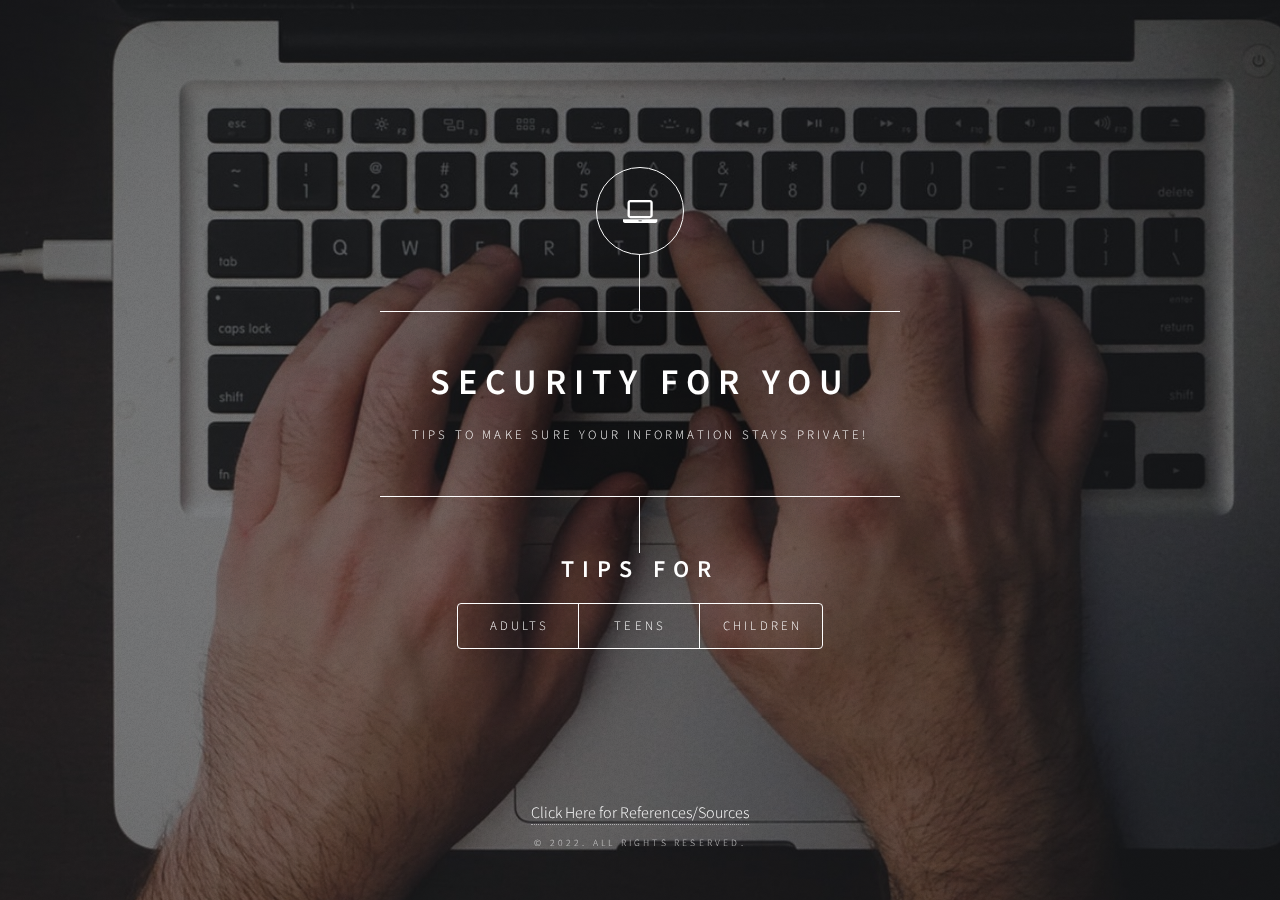
==== commit 49bff2d9: "Website Update" ====
--- a/index.html
+++ b/index.html
@@ -1,11 +1,18 @@
 <!DOCTYPE HTML>
 <html>
 	<head>
-		<title>Devan Baker - Web Design</title>
+		<title>Security For You</title>
 		<meta charset="utf-8" />
 		<meta name="viewport" content="width=device-width, initial-scale=1, user-scalable=no" />
 		<link rel="stylesheet" href="assets/css/main.css" />
 		<noscript><link rel="stylesheet" href="assets/css/noscript.css" /></noscript>
+		<link rel="apple-touch-icon" sizes="180x180" href="/apple-touch-icon.png">
+		<link rel="icon" type="image/png" sizes="32x32" href="/favicon-32x32.png">
+		<link rel="icon" type="image/png" sizes="16x16" href="/favicon-16x16.png">
+		<link rel="manifest" href="/site.webmanifest">
+		<link rel="mask-icon" href="/safari-pinned-tab.svg" color="#5bbad5">
+		<meta name="msapplication-TileColor" content="#da532c">
+		<meta name="theme-color" content="#ffffff">
 	</head>
 	<body>
 			<div id="wrapper">
@@ -15,339 +22,61 @@
 						</div>
 						<div class="content">
 							<div class="inner">
-								<h1>Devan Baker</h1>
-								<p>Web Designer</p>
+								<h1>Security For You</h1>
+								<p>Tips to make sure your information stays private!</p>
 							</div>
 						</div>
 						<nav>
+						<h2>Tips for</h2>
 							<ul>
-								<li><a href="#intro">About Me</a></li>
-								<li><a href="#work">My Work</a></li>
-								<li><a href="#contact">Contact</a></li>
+								<li><a href="#adults">Adults</a></li>
+								<li><a href="#teens">Teens</a></li>
+								<li><a href="#children">Children</a></li>
 							</ul>
 						</nav>
+						
 					</header>
 					<div id="main">
-							<article id="intro">
-								<h2 class="major">About Me</h2>
+							<article id="adults">
+								<h1 class="major">Tips For Adults</h2>
 								<span class="image main"><img src="images/pic01.jpg" alt="" /></span>
+								<h2>Personal Security</h2>
+								<h2>Computer Security</h2>
+								<h2>Internet Security</h2>
+								<h2>Mobile Security</h2>
+								<h2>Protect your Privacy</h2>
 								<p>I'm a relatively new web designer with skills to show. I put hours of work into my code to make sure it reaches its max potential. I'm advanced in HTML/CSS, web hosting, Photoshop, Wordpress, Joomla, Drupal, and Search Engine Optimization. I'm familiar with JS, Paralax, eCommerce functionalities, PHP, Bootstrap, and SQL Databases.</p>
 								<p>I'm currently available for website requests and proposals. Use the contact link to shoot me a message and I'll get back to you as soon as I can!</p>
 							</article>
-							<article id="work">
-								<h2 class="major">My Work</h2>
-								<p>I've been working projects here and there for 2 years and have end results to show. Some of these projects were paid/unpaid; however, all products are owned and operated by myself.</p>
-								<h2 class="major">Sullivan TSA</h2>
-								<span class="image main"><img src="images/sullivantsasnapshot.jpeg" alt="www.sullivantsa.com website" /></span>
-								<p>Sullivan TSA is a high school organization dedicated to competing in technology fields. This website was created for a competition, which ultimately won first place.</p>
-								<h2 class="major">Community Art Bus - ATC</h2>
-								<span class="image main"><img src="images/communityartbus.jpg" alt="www.communityartbus.com website" /></span>
-								<p>On the Community Art Bus website, I was responsible for using the existing web platform, Wix, and create a responsive section of the website to display a new community out reach program they were employing. The subsection of the website would contain its own homepage, gallery, community partners, and contact pages. The pages were intended to incorporate into the rest of the website and be easily accessible for anyone ages 5 and above.</p>
-								<h2 class="major">SHS Eagles Yearbook</h2>
-								<span class="image main"><img src="images/sullivaneaglesyearbook.jpg" alt="https://shseaglesyearbook.github.io/ sullivan eagles yearbook"/></span>
-								<caption>**For legality reasons the pictures on the page have been blurred.</caption>
-								<p style="padding-top: 5px;">This website was created for the SHS Eagles Yearbook group and has served them well in broadcasting information and spreading information about their yearbook. The website is fully functional, featuring a sortable photo gallery and blog page.</p>
+							<article id="teens">
+								<h2 class="major">Tips for Teens</h2>
+								<span class="image main"><img src="images/pic01.jpg" alt="" /></span>
+								<h2>Personal Security</h2>
+								<h2>Computer Security</h2>
+								<h2>Internet Security</h2>
+								<h2>Mobile Security</h2>
+								<h2>Protect your Privacy</h2>
+								<p>I'm a relatively new web designer with skills to show. I put hours of work into my code to make sure it reaches its max potential. I'm advanced in HTML/CSS, web hosting, Photoshop, Wordpress, Joomla, Drupal, and Search Engine Optimization. I'm familiar with JS, Paralax, eCommerce functionalities, PHP, Bootstrap, and SQL Databases.</p>
+								<p>I'm currently available for website requests and proposals. Use the contact link to shoot me a message and I'll get back to you as soon as I can!</p>
 							</article>
-							<article id="contact">
-								<h2 class="major">Contact</h2>
-								<form method="post" action="https://formspree.io/devanbaker2000@gmail.com">
-									<div class="field half first">
-										<label for="name">Name</label>
-										<input type="text" name="name" id="name" required />
-									</div>
-									<div class="field half">
-										<label for="email">Email</label>
-										<input type="email" name="email" id="email" required />
-									</div>
-									<div class="field">
-										<label for="message">Message</label>
-										<textarea name="message" id="message" rows="4" required></textarea>
-									</div>
-									<ul class="actions">
-										<li><input type="submit" value="Send Message" class="special" /></li>
-										<li><input type="reset" value="Reset" /></li>
-									</ul>
-									<p style="padding-top: 8px;">*After submission you will be redirected to a page to verify that you are a human. Simply checkmark the box and click "Return to original site."</p>
-								</form>
-								<!--<ul class="icons">
-									<li><a href="#" class="icon fa-twitter"><span class="label">Twitter</span></a></li>
-									<li><a href="#" class="icon fa-facebook"><span class="label">Facebook</span></a></li>
-									<li><a href="#" class="icon fa-instagram"><span class="label">Instagram</span></a></li>
-									<li><a href="#" class="icon fa-github"><span class="label">GitHub</span></a></li>
-								</ul>-->
+							<article id="children">
+								<h2 class="major">Tips for Children</h2>
+								<span class="image main"><img src="images/pic01.jpg" alt="" /></span>
+								<h2>Personal Security</h2>
+								<h2>Computer Security</h2>
+								<h2>Internet Security</h2>
+								<h2>Mobile Security</h2>
+								<h2>Protect your Privacy</h2>
+								<p>I'm a relatively new web designer with skills to show. I put hours of work into my code to make sure it reaches its max potential. I'm advanced in HTML/CSS, web hosting, Photoshop, Wordpress, Joomla, Drupal, and Search Engine Optimization. I'm familiar with JS, Paralax, eCommerce functionalities, PHP, Bootstrap, and SQL Databases.</p>
+								<p>I'm currently available for website requests and proposals. Use the contact link to shoot me a message and I'll get back to you as soon as I can!</p>
 							</article>
-							<article id="sales">
-								<h2 class="major">Redeem an Offer</h2>
-								<form method="post" action="https://formspree.io/devanbaker2000@gmail.com">
-									<div class="field half first">
-										<label for="name">Name</label>
-										<input type="text" name="name" required />
-									</div>
-									<div class="field half">
-										<label for="email">Email</label>
-										<input type="email" name="email" required />
-									</div>
-									<div class="field">
-										<label for="message">Message &amp; Promo Code</label>
-										<caption>*Include Promo Code in message along with any important information to receive your offer.</caption>
-										<textarea name="message" rows="4" required></textarea>
-									</div>
-									<ul class="actions">
-										<li><input type="submit" value="Send Message" class="special" /></li>
-										<li><input type="reset" value="Reset" /></li>
-									</ul>
-									<p style="padding-top: 8px;">*After submission you will be redirected to a page to verify that you are a human. Simply checkmark the box and click "Return to original site."</p>
-								</form>
-								<!--<ul class="icons">
-									<li><a href="#" class="icon fa-twitter"><span class="label">Twitter</span></a></li>
-									<li><a href="#" class="icon fa-facebook"><span class="label">Facebook</span></a></li>
-									<li><a href="#" class="icon fa-instagram"><span class="label">Instagram</span></a></li>
-									<li><a href="#" class="icon fa-github"><span class="label">GitHub</span></a></li>
-								</ul>-->
+							<article id="ref">
+								<h2 class="major">References/Sources</h2>
 							</article>
-						<!-- Elements -->
-							<!--<article id="elements">
-								<h2 class="major">Elements</h2>
-
-								<section>
-									<h3 class="major">Text</h3>
-									<p>This is <b>bold</b> and this is <strong>strong</strong>. This is <i>italic</i> and this is <em>emphasized</em>.
-									This is <sup>superscript</sup> text and this is <sub>subscript</sub> text.
-									This is <u>underlined</u> and this is code: <code>for (;;) { ... }</code>. Finally, <a href="#">this is a link</a>.</p>
-									<hr />
-									<h2>Heading Level 2</h2>
-									<h3>Heading Level 3</h3>
-									<h4>Heading Level 4</h4>
-									<h5>Heading Level 5</h5>
-									<h6>Heading Level 6</h6>
-									<hr />
-									<h4>Blockquote</h4>
-									<blockquote>Fringilla nisl. Donec accumsan interdum nisi, quis tincidunt felis sagittis eget tempus euismod. Vestibulum ante ipsum primis in faucibus vestibulum. Blandit adipiscing eu felis iaculis volutpat ac adipiscing accumsan faucibus. Vestibulum ante ipsum primis in faucibus lorem ipsum dolor sit amet nullam adipiscing eu felis.</blockquote>
-									<h4>Preformatted</h4>
-									<pre><code>i = 0;
-
-while (!deck.isInOrder()) {
-    print 'Iteration ' + i;
-    deck.shuffle();
-    i++;
-}
-
-print 'It took ' + i + ' iterations to sort the deck.';</code></pre>
-								</section>
-
-								<section>
-									<h3 class="major">Lists</h3>
-
-									<h4>Unordered</h4>
-									<ul>
-										<li>Dolor pulvinar etiam.</li>
-										<li>Sagittis adipiscing.</li>
-										<li>Felis enim feugiat.</li>
-									</ul>
-
-									<h4>Alternate</h4>
-									<ul class="alt">
-										<li>Dolor pulvinar etiam.</li>
-										<li>Sagittis adipiscing.</li>
-										<li>Felis enim feugiat.</li>
-									</ul>
-
-									<h4>Ordered</h4>
-									<ol>
-										<li>Dolor pulvinar etiam.</li>
-										<li>Etiam vel felis viverra.</li>
-										<li>Felis enim feugiat.</li>
-										<li>Dolor pulvinar etiam.</li>
-										<li>Etiam vel felis lorem.</li>
-										<li>Felis enim et feugiat.</li>
-									</ol>
-									<h4>Icons</h4>
-									<ul class="icons">
-										<li><a href="#" class="icon fa-twitter"><span class="label">Twitter</span></a></li>
-										<li><a href="#" class="icon fa-facebook"><span class="label">Facebook</span></a></li>
-										<li><a href="#" class="icon fa-instagram"><span class="label">Instagram</span></a></li>
-										<li><a href="#" class="icon fa-github"><span class="label">Github</span></a></li>
-									</ul>
-
-									<h4>Actions</h4>
-									<ul class="actions">
-										<li><a href="#" class="button special">Default</a></li>
-										<li><a href="#" class="button">Default</a></li>
-									</ul>
-									<ul class="actions vertical">
-										<li><a href="#" class="button special">Default</a></li>
-										<li><a href="#" class="button">Default</a></li>
-									</ul>
-								</section>
-
-								<section>
-									<h3 class="major">Table</h3>
-									<h4>Default</h4>
-									<div class="table-wrapper">
-										<table>
-											<thead>
-												<tr>
-													<th>Name</th>
-													<th>Description</th>
-													<th>Price</th>
-												</tr>
-											</thead>
-											<tbody>
-												<tr>
-													<td>Item One</td>
-													<td>Ante turpis integer aliquet porttitor.</td>
-													<td>29.99</td>
-												</tr>
-												<tr>
-													<td>Item Two</td>
-													<td>Vis ac commodo adipiscing arcu aliquet.</td>
-													<td>19.99</td>
-												</tr>
-												<tr>
-													<td>Item Three</td>
-													<td> Morbi faucibus arcu accumsan lorem.</td>
-													<td>29.99</td>
-												</tr>
-												<tr>
-													<td>Item Four</td>
-													<td>Vitae integer tempus condimentum.</td>
-													<td>19.99</td>
-												</tr>
-												<tr>
-													<td>Item Five</td>
-													<td>Ante turpis integer aliquet porttitor.</td>
-													<td>29.99</td>
-												</tr>
-											</tbody>
-											<tfoot>
-												<tr>
-													<td colspan="2"></td>
-													<td>100.00</td>
-												</tr>
-											</tfoot>
-										</table>
-									</div>
-
-									<h4>Alternate</h4>
-									<div class="table-wrapper">
-										<table class="alt">
-											<thead>
-												<tr>
-													<th>Name</th>
-													<th>Description</th>
-													<th>Price</th>
-												</tr>
-											</thead>
-											<tbody>
-												<tr>
-													<td>Item One</td>
-													<td>Ante turpis integer aliquet porttitor.</td>
-													<td>29.99</td>
-												</tr>
-												<tr>
-													<td>Item Two</td>
-													<td>Vis ac commodo adipiscing arcu aliquet.</td>
-													<td>19.99</td>
-												</tr>
-												<tr>
-													<td>Item Three</td>
-													<td> Morbi faucibus arcu accumsan lorem.</td>
-													<td>29.99</td>
-												</tr>
-												<tr>
-													<td>Item Four</td>
-													<td>Vitae integer tempus condimentum.</td>
-													<td>19.99</td>
-												</tr>
-												<tr>
-													<td>Item Five</td>
-													<td>Ante turpis integer aliquet porttitor.</td>
-													<td>29.99</td>
-												</tr>
-											</tbody>
-											<tfoot>
-												<tr>
-													<td colspan="2"></td>
-													<td>100.00</td>
-												</tr>
-											</tfoot>
-										</table>
-									</div>
-								</section>
-
-								<section>
-									<h3 class="major">Buttons</h3>
-									<ul class="actions">
-										<li><a href="#" class="button special">Special</a></li>
-										<li><a href="#" class="button">Default</a></li>
-									</ul>
-									<ul class="actions">
-										<li><a href="#" class="button">Default</a></li>
-										<li><a href="#" class="button small">Small</a></li>
-									</ul>
-									<ul class="actions">
-										<li><a href="#" class="button special icon fa-download">Icon</a></li>
-										<li><a href="#" class="button icon fa-download">Icon</a></li>
-									</ul>
-									<ul class="actions">
-										<li><span class="button special disabled">Disabled</span></li>
-										<li><span class="button disabled">Disabled</span></li>
-									</ul>
-								</section>
-
-								<section>
-									<h3 class="major">Form</h3>
-									<form method="post" action="#">
-										<div class="field half first">
-											<label for="demo-name">Name</label>
-											<input type="text" name="demo-name" id="demo-name" value="" placeholder="Jane Doe" />
-										</div>
-										<div class="field half">
-											<label for="demo-email">Email</label>
-											<input type="email" name="demo-email" id="demo-email" value="" placeholder="jane@untitled.tld" />
-										</div>
-										<div class="field">
-											<label for="demo-category">Category</label>
-											<div class="select-wrapper">
-												<select name="demo-category" id="demo-category">
-													<option value="">-</option>
-													<option value="1">Manufacturing</option>
-													<option value="1">Shipping</option>
-													<option value="1">Administration</option>
-													<option value="1">Human Resources</option>
-												</select>
-											</div>
-										</div>
-										<div class="field half first">
-											<input type="radio" id="demo-priority-low" name="demo-priority" checked>
-											<label for="demo-priority-low">Low</label>
-										</div>
-										<div class="field half">
-											<input type="radio" id="demo-priority-high" name="demo-priority">
-											<label for="demo-priority-high">High</label>
-										</div>
-										<div class="field half first">
-											<input type="checkbox" id="demo-copy" name="demo-copy">
-											<label for="demo-copy">Email me a copy</label>
-										</div>
-										<div class="field half">
-											<input type="checkbox" id="demo-human" name="demo-human" checked>
-											<label for="demo-human">Not a robot</label>
-										</div>
-										<div class="field">
-											<label for="demo-message">Message</label>
-											<textarea name="demo-message" id="demo-message" placeholder="Enter your message" rows="6"></textarea>
-										</div>
-										<ul class="actions">
-											<li><input type="submit" value="Send Message" class="special" /></li>
-											<li><input type="reset" value="Reset" /></li>
-										</ul>
-									</form>
-								</section>
-							</article>-->
 					</div>
 					<footer id="footer">
-						<p class="copyright">&copy; 2018. All Rights Reserved.</p>
+						<p style="margin-bottom: 10px;"><a href="#ref">Click Here for References/Sources</a></p>
+						<p class="copyright">&copy; 2022. All Rights Reserved.</p>
 					</footer>
 			</div>
 			<div id="bg"></div>
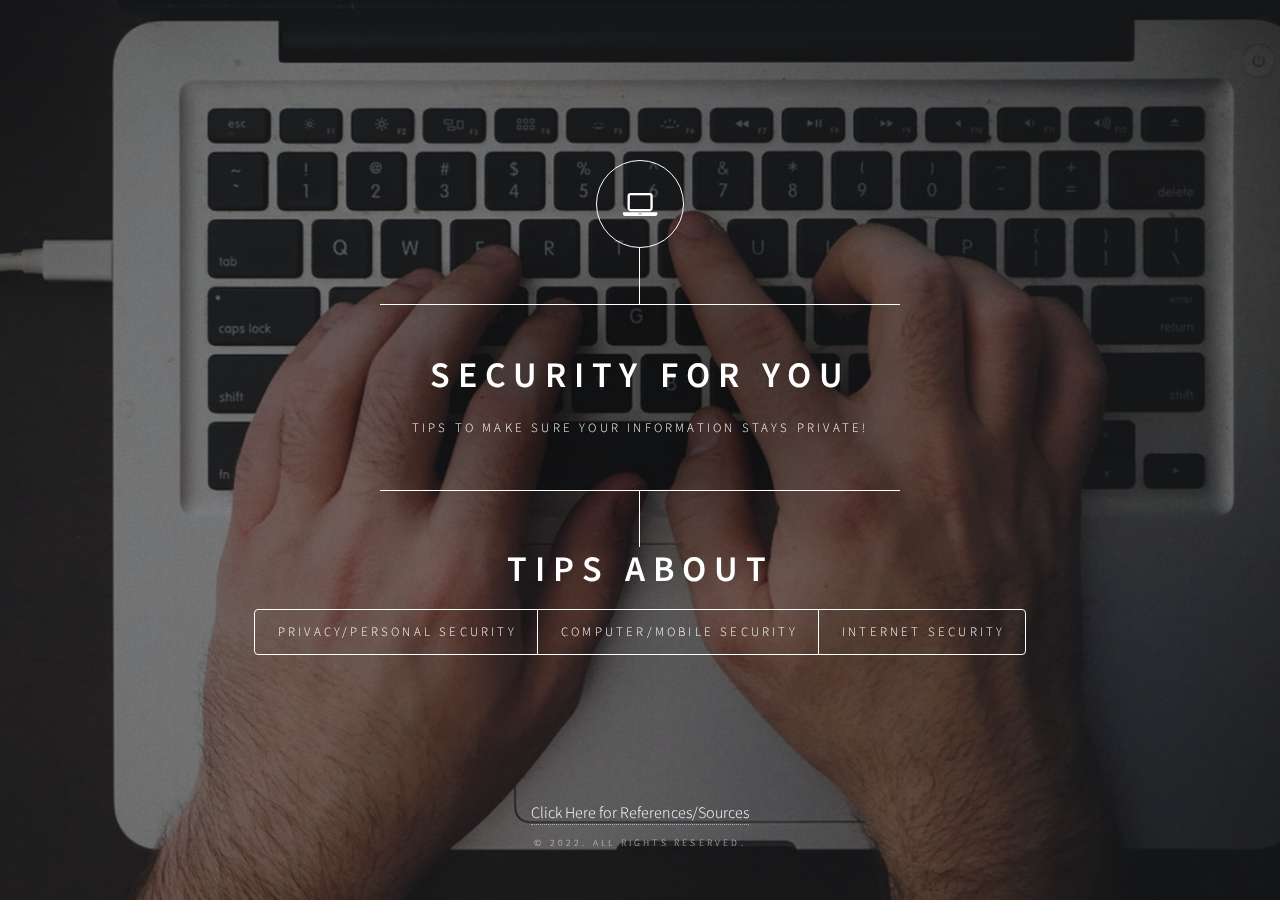
==== commit 8d2312ca: "Update" ====
--- a/index.html
+++ b/index.html
@@ -27,48 +27,40 @@
 							</div>
 						</div>
 						<nav>
-						<h2>Tips for</h2>
+						<h1>Tips About</h1>
 							<ul>
-								<li><a href="#adults">Adults</a></li>
-								<li><a href="#teens">Teens</a></li>
-								<li><a href="#children">Children</a></li>
+								<li><a href="#pers"><center>Privacy/Personal Security</center></a></li>
+								<li><a href="#cmsecurity">Computer/Mobile Security</a></li>
+								<li><a href="#internet">Internet Security</a></li>
 							</ul>
 						</nav>
 						
 					</header>
 					<div id="main">
-							<article id="adults">
-								<h1 class="major">Tips For Adults</h2>
+							<article id="pers">
+								<h1 class="major">Privacy/Personal Security</h2>
 								<span class="image main"><img src="images/pic01.jpg" alt="" /></span>
-								<h2>Personal Security</h2>
+									<p>With the power of Google and several other search engines, it is now more possible than ever to locate information. And for most reasons, this is a huge advantage, but when it comes to personal security, this can be very disadventageous for some. We have to be very careful about the information we post about ourselves online. With the adaptive learning systems of these complex search engines, it can make several inference about you and your private information. For example, most people know Google collects information about your searches and interests, but did you know you could actually see what Google knows about you? <a href="https://www.businessinsider.com/what-does-google-know-about-me-search-history-delete-2019-10" target="_blank">Click on this link</a> to read about how you can see what kind of information Google already knows about you. I think you will be very impressed by how much information Google has collected and uses to deliver ads.</p>
+									<p>However, Google and the other cloud based services only know what you provide them with. Limiting the information you are willing to provide to these websites will keep your information from going viral. Not only can does these actions put you in line to have your information stolen, but you could be giving a potential burglar the key to your house. Literally! The common trend of posting photos of a key for your new home could lead you into some trouble. There have been reports of individuals posting photos to keys and there new home, only to be broken into afterwards. Why? Because skilled individuals can recreate your key simply off the photo you GAVE them! <a href="https://www.apartmenttherapy.com/house-key-photos-36846411" target="_blank">This link</a> from Apartment Therapy provides more information about the issue at hand.</p>
+							</article>
+							<article id="cmsecurity">
+								<h2 class="major">Computer/Mobile Security</h2>
+								<span class="image main"><img src="images/pic01.jpg" alt="" /></span>
 								<h2>Computer Security</h2>
-								<h2>Internet Security</h2>
+									<p>When it comes to securing your computer, there are countless methods, features, and settings you could alter to lock up your information. But none of those things are important if you don't have a password on your computer itself. Having a strong password on the computer itself is imperative to the protection of your information. Individuals who use laptops in a public setting may have to leave their computer attended at times, and without a password your information could be up for grabs. Not only that, but if someone broke into your home or stole your laptop out of your bag, you might have lost your laptop but your information would still be protected. Thesedays, we have been provided with additional means of logging into a computer, mostly to increase ease. You can use pin numbers, fingerprints, and even facial recognition. While sometimes these options may not be always reliable, they are still more secure than no password at all.</p>
+									<p>No matter the type of computer you use, the computer will give you those pesky update messages. However, before you quickly dismiss them and push the updates off to the side, maybe consider the reason this update is being released. The majority of updates usually are security updates. Have you ever read through a windows security update changelog? I know it sounds boring, but typically there are lots of changes and it discusses security leaks and vulnerabilities that have been fixed. Just think, without the update you would be vulnerable to these exploits and your information could be in jeopardy!</p>
+									<p>Most people do not realize the usefulness of an anti-virus software. Before you wave off downloading an antivirus software, you should read up on the advantages of using one. Windows comes with Windows Defender, a factory installed set of defenses, however, hackers and exploiters have become advanced and Windows Defender may not always be able to perform the job.</p>
 								<h2>Mobile Security</h2>
-								<h2>Protect your Privacy</h2>
-								<p>I'm a relatively new web designer with skills to show. I put hours of work into my code to make sure it reaches its max potential. I'm advanced in HTML/CSS, web hosting, Photoshop, Wordpress, Joomla, Drupal, and Search Engine Optimization. I'm familiar with JS, Paralax, eCommerce functionalities, PHP, Bootstrap, and SQL Databases.</p>
-								<p>I'm currently available for website requests and proposals. Use the contact link to shoot me a message and I'll get back to you as soon as I can!</p>
+									<p>Similar to a desktop computer, your phone will often have updates. These updates are just as important, if not more important, than your computers updates. In today's day and age, we are more inclined to utilize our cell phones rather than other electronics. Therefore, they are also more likely to be exploited and vulnerable to attackers. That is why it is important to stay up to date on security and feature patches on your phone so you are protected from new attacks that are developed.</p>
+									<p>Although it may be tempting to use the neighbor's WiFi, you may want to think twice about doing so. Remember, all the websites and information you exchange through the network could be intercepted by the owner of the network.</p>
+									<p>When you are in public, you might want to look into utilizing a Virtual Private Network (or VPN) application. VPN software safeguards your data by masking your device's IP address, encrypting it, and routing it through secure networks to servers in distant states or even other countries. As a result, it conceals your online identity, allowing you to browse the Internet safely and anonymously.</p>
 							</article>
-							<article id="teens">
-								<h2 class="major">Tips for Teens</h2>
-								<span class="image main"><img src="images/pic01.jpg" alt="" /></span>
-								<h2>Personal Security</h2>
-								<h2>Computer Security</h2>
-								<h2>Internet Security</h2>
-								<h2>Mobile Security</h2>
-								<h2>Protect your Privacy</h2>
-								<p>I'm a relatively new web designer with skills to show. I put hours of work into my code to make sure it reaches its max potential. I'm advanced in HTML/CSS, web hosting, Photoshop, Wordpress, Joomla, Drupal, and Search Engine Optimization. I'm familiar with JS, Paralax, eCommerce functionalities, PHP, Bootstrap, and SQL Databases.</p>
-								<p>I'm currently available for website requests and proposals. Use the contact link to shoot me a message and I'll get back to you as soon as I can!</p>
-							</article>
-							<article id="children">
-								<h2 class="major">Tips for Children</h2>
-								<span class="image main"><img src="images/pic01.jpg" alt="" /></span>
-								<h2>Personal Security</h2>
-								<h2>Computer Security</h2>
-								<h2>Internet Security</h2>
-								<h2>Mobile Security</h2>
-								<h2>Protect your Privacy</h2>
-								<p>I'm a relatively new web designer with skills to show. I put hours of work into my code to make sure it reaches its max potential. I'm advanced in HTML/CSS, web hosting, Photoshop, Wordpress, Joomla, Drupal, and Search Engine Optimization. I'm familiar with JS, Paralax, eCommerce functionalities, PHP, Bootstrap, and SQL Databases.</p>
-								<p>I'm currently available for website requests and proposals. Use the contact link to shoot me a message and I'll get back to you as soon as I can!</p>
+							<article id="internet">
+								<h2 class="major">Internet Security</h2>
+									<p>When surfing the internet, you probably don't pay attention to the URL in the search bar. But, maybe you should. When on websites handling sensitive information, including passwords and personal identifiers, you most likely cross your fingers and trust they will protect your information. But, most current web browsers have a few methods of showing if the website is secure! For example, if you are on a website and the URL starts with "https://" instead of "http://" the website is encrypted. This means the website is securing your information as it's exchanged between your computer and their servers. Some newer browsers, specifically Google Chrome, have made it even simpler and display a lock icon on the left side of the URL if the website is secured. You can click on the lock, or the informational button, to read about the website's security and connection. Try a couple of your favorite websites and see if they're secure!</p>
+									<p>While looking for information or just visiting your favorite websites, you may be curious about where a link may be taking you. Believe it or not, on a Windows Desktop, you can see where this link will take you. You can hover over the link, and in the bottom left corner, it will display the URL for the link. Another method would be to right click on the link and copy the link. You could then paste the link into the word document or another safe location to view the link before follow it.</p>
+									<p>When it comes to emails, I'm sure we all have the same experience. Amongst the emails we want to receive, there are also several unsolicited emails and you're unsure if they are real. While this can sometimes take some time to investigate and determine, there are some very simple ways to rule out fake emails. Visit <a href="https://cheapsslsecurity.com/blog/how-to-tell-if-an-email-is-fake-or-real/" target="_blank">this link</a> to get insight on how to rule out these emails and keep your information safe!</p>
+									<p>Many of us make the same mistake of utlizing the same password for each website and device. Although securing a device with a password does stop people from accessing your information, unfortunately, if they figure out that password, they now have access to all of your devices and accounts. Likewise, if you were to establish different passwords for websites, they would only be able to access the website with the one password they discovered. There are several softwares and tools you can utilize to manage your passwords in case you have too many to remember.</p>
 							</article>
 							<article id="ref">
 								<h2 class="major">References/Sources</h2>
--- a/assets/css/main.css
+++ b/assets/css/main.css
@@ -281,7 +281,7 @@
 #header nav.use-middle:after{display:none;}
 }
 #main{-moz-flex-grow:1;-webkit-flex-grow:1;-ms-flex-grow:1;flex-grow:1;-moz-flex-shrink:1;-webkit-flex-shrink:1;-ms-flex-shrink:1;flex-shrink:1;display:-moz-flex;display:-webkit-flex;display:-ms-flex;display:flex;-moz-align-items:center;-webkit-align-items:center;-ms-align-items:center;align-items:center;-moz-justify-content:center;-webkit-justify-content:center;-ms-justify-content:center;justify-content:center;-moz-flex-direction:column;-webkit-flex-direction:column;-ms-flex-direction:column;flex-direction:column;position:relative;max-width:100%;z-index:3;}
-#main article{-moz-transform:translateY(0.25rem);-webkit-transform:translateY(0.25rem);-ms-transform:translateY(0.25rem);transform:translateY(0.25rem);-moz-transition:opacity 0.325s ease-in-out, -moz-transform 0.325s ease-in-out;-webkit-transition:opacity 0.325s ease-in-out, -webkit-transform 0.325s ease-in-out;-ms-transition:opacity 0.325s ease-in-out, -ms-transform 0.325s ease-in-out;transition:opacity 0.325s ease-in-out, transform 0.325s ease-in-out;padding:4.5rem 2.5rem 1.5rem 2.5rem;position:relative;width:40rem;max-width:100%;background-color:rgba(27, 31, 34, 0.85);border-radius:4px;opacity:0;}
+#main article{-moz-transform:translateY(0.25rem);-webkit-transform:translateY(0.25rem);-ms-transform:translateY(0.25rem);transform:translateY(0.25rem);-moz-transition:opacity 0.325s ease-in-out, -moz-transform 0.325s ease-in-out;-webkit-transition:opacity 0.325s ease-in-out, -webkit-transform 0.325s ease-in-out;-ms-transition:opacity 0.325s ease-in-out, -ms-transform 0.325s ease-in-out;transition:opacity 0.325s ease-in-out, transform 0.325s ease-in-out;padding:4.5rem 2.5rem 1.5rem 2.5rem;position:relative;width:50rem;max-width:100%;background-color:rgba(27, 31, 34, 0.85);border-radius:4px;opacity:0;}
 #main article.active{-moz-transform:translateY(0);-webkit-transform:translateY(0);-ms-transform:translateY(0);transform:translateY(0);opacity:1;}
 #main article .close{display:block;position:absolute;top:0;right:0;width:4rem;height:4rem;cursor:pointer;text-indent:4rem;overflow:hidden;white-space:nowrap;}
 #main article .close:before{-moz-transition:background-color 0.2s ease-in-out;-webkit-transition:background-color 0.2s ease-in-out;-ms-transition:background-color 0.2s ease-in-out;transition:background-color 0.2s ease-in-out;content:'';display:block;position:absolute;top:0.75rem;left:0.75rem;width:2.5rem;height:2.5rem;border-radius:100%;background-position:center;background-image:url("data:image/svg+xml;charset=utf8,%3Csvg xmlns='http://www.w3.org/2000/svg' xmlns:xlink='http://www.w3.org/1999/xlink' width='20px' height='20px' viewBox='0 0 20 20' zoomAndPan='disable'%3E%3Cstyle%3Eline %7B stroke: %23ffffff%3B stroke-width: 1%3B %7D%3C/style%3E%3Cline x1='2' y1='2' x2='18' y2='18' /%3E%3Cline x1='18' y1='2' x2='2' y2='18' /%3E%3C/svg%3E");background-size:20px 20px;background-repeat:no-repeat;}
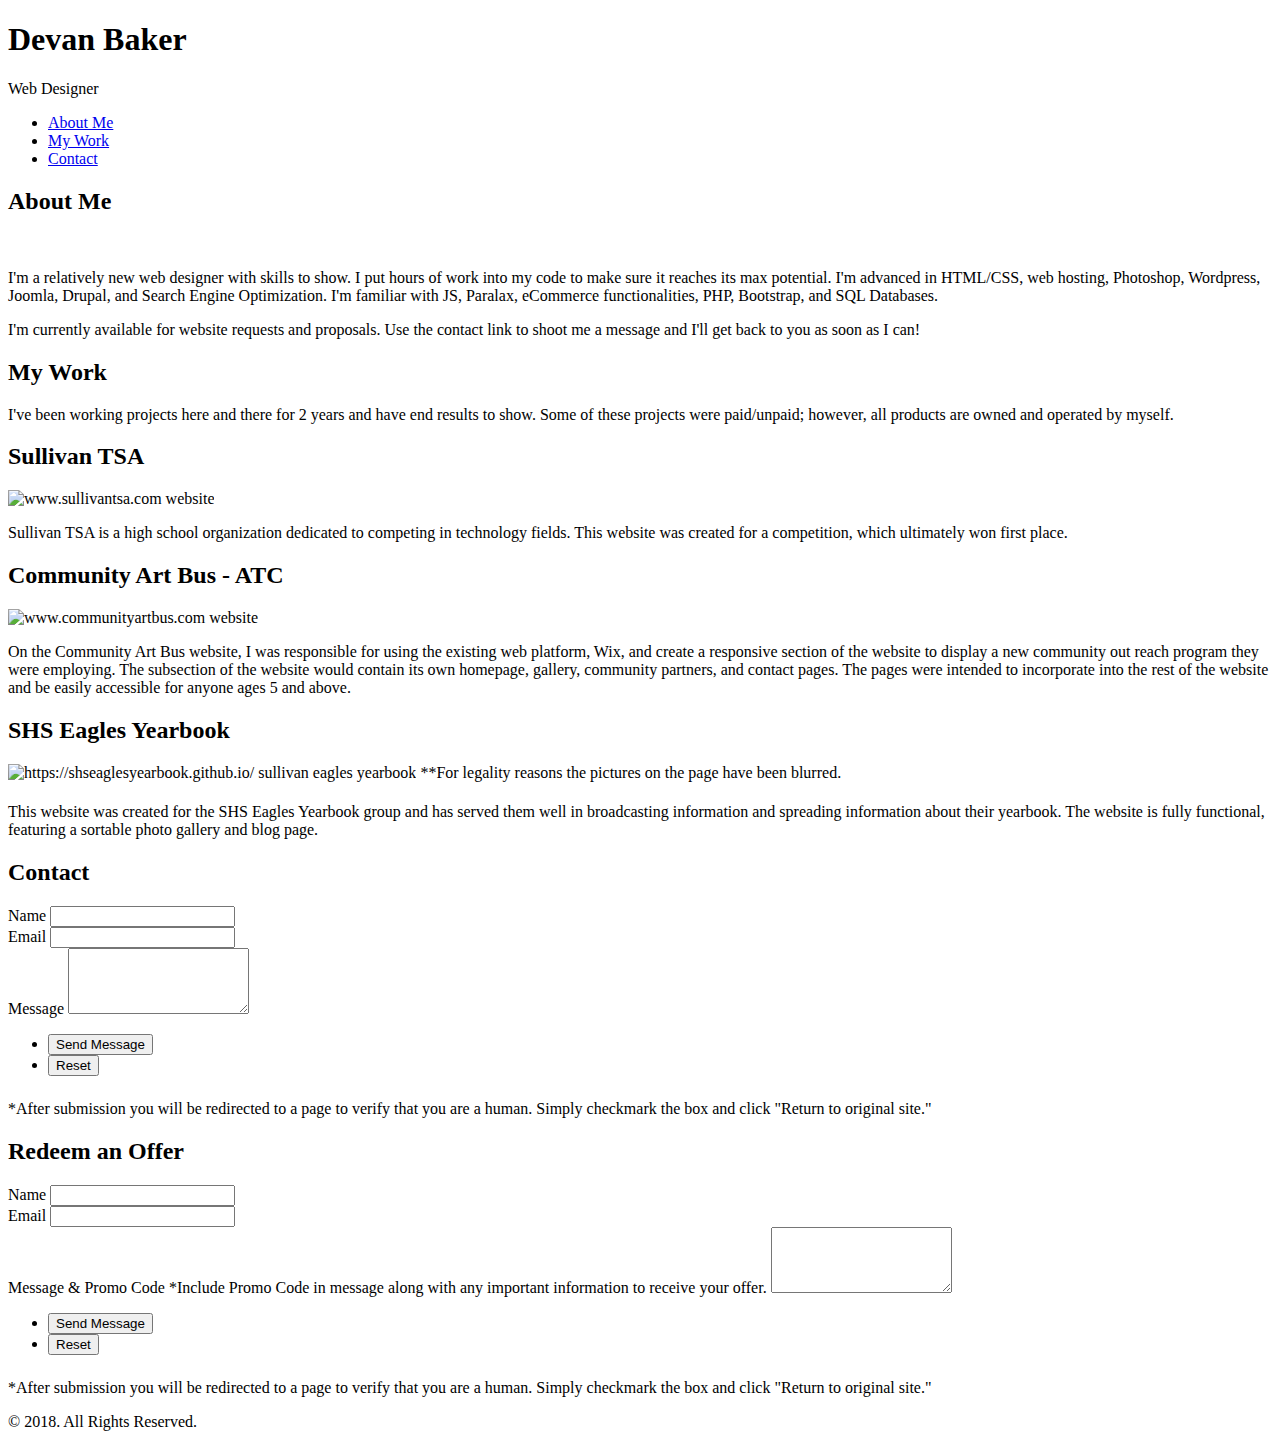
==== commit c0d3af13: "Revert-1" ====
--- a/index.html
+++ b/index.html
@@ -1,7 +1,7 @@
 <!DOCTYPE HTML>
 <html>
 	<head>
-		<title>Security For You</title>
+		<title>Devan Baker - Web Design</title>
 		<meta charset="utf-8" />
 		<meta name="viewport" content="width=device-width, initial-scale=1, user-scalable=no" />
 		<link rel="stylesheet" href="assets/css/main.css" />
@@ -22,53 +22,339 @@
 						</div>
 						<div class="content">
 							<div class="inner">
-								<h1>Security For You</h1>
-								<p>Tips to make sure your information stays private!</p>
+								<h1>Devan Baker</h1>
+								<p>Web Designer</p>
 							</div>
 						</div>
 						<nav>
-						<h1>Tips About</h1>
 							<ul>
-								<li><a href="#pers"><center>Privacy/Personal Security</center></a></li>
-								<li><a href="#cmsecurity">Computer/Mobile Security</a></li>
-								<li><a href="#internet">Internet Security</a></li>
+								<li><a href="#intro">About Me</a></li>
+								<li><a href="#work">My Work</a></li>
+								<li><a href="#contact">Contact</a></li>
 							</ul>
 						</nav>
-						
 					</header>
 					<div id="main">
-							<article id="pers">
-								<h1 class="major">Privacy/Personal Security</h2>
+							<article id="intro">
+								<h2 class="major">About Me</h2>
 								<span class="image main"><img src="images/pic01.jpg" alt="" /></span>
-									<p>With the power of Google and several other search engines, it is now more possible than ever to locate information. And for most reasons, this is a huge advantage, but when it comes to personal security, this can be very disadventageous for some. We have to be very careful about the information we post about ourselves online. With the adaptive learning systems of these complex search engines, it can make several inference about you and your private information. For example, most people know Google collects information about your searches and interests, but did you know you could actually see what Google knows about you? <a href="https://www.businessinsider.com/what-does-google-know-about-me-search-history-delete-2019-10" target="_blank">Click on this link</a> to read about how you can see what kind of information Google already knows about you. I think you will be very impressed by how much information Google has collected and uses to deliver ads.</p>
-									<p>However, Google and the other cloud based services only know what you provide them with. Limiting the information you are willing to provide to these websites will keep your information from going viral. Not only can does these actions put you in line to have your information stolen, but you could be giving a potential burglar the key to your house. Literally! The common trend of posting photos of a key for your new home could lead you into some trouble. There have been reports of individuals posting photos to keys and there new home, only to be broken into afterwards. Why? Because skilled individuals can recreate your key simply off the photo you GAVE them! <a href="https://www.apartmenttherapy.com/house-key-photos-36846411" target="_blank">This link</a> from Apartment Therapy provides more information about the issue at hand.</p>
+								<p>I'm a relatively new web designer with skills to show. I put hours of work into my code to make sure it reaches its max potential. I'm advanced in HTML/CSS, web hosting, Photoshop, Wordpress, Joomla, Drupal, and Search Engine Optimization. I'm familiar with JS, Paralax, eCommerce functionalities, PHP, Bootstrap, and SQL Databases.</p>
+								<p>I'm currently available for website requests and proposals. Use the contact link to shoot me a message and I'll get back to you as soon as I can!</p>
 							</article>
-							<article id="cmsecurity">
-								<h2 class="major">Computer/Mobile Security</h2>
-								<span class="image main"><img src="images/pic01.jpg" alt="" /></span>
-								<h2>Computer Security</h2>
-									<p>When it comes to securing your computer, there are countless methods, features, and settings you could alter to lock up your information. But none of those things are important if you don't have a password on your computer itself. Having a strong password on the computer itself is imperative to the protection of your information. Individuals who use laptops in a public setting may have to leave their computer attended at times, and without a password your information could be up for grabs. Not only that, but if someone broke into your home or stole your laptop out of your bag, you might have lost your laptop but your information would still be protected. Thesedays, we have been provided with additional means of logging into a computer, mostly to increase ease. You can use pin numbers, fingerprints, and even facial recognition. While sometimes these options may not be always reliable, they are still more secure than no password at all.</p>
-									<p>No matter the type of computer you use, the computer will give you those pesky update messages. However, before you quickly dismiss them and push the updates off to the side, maybe consider the reason this update is being released. The majority of updates usually are security updates. Have you ever read through a windows security update changelog? I know it sounds boring, but typically there are lots of changes and it discusses security leaks and vulnerabilities that have been fixed. Just think, without the update you would be vulnerable to these exploits and your information could be in jeopardy!</p>
-									<p>Most people do not realize the usefulness of an anti-virus software. Before you wave off downloading an antivirus software, you should read up on the advantages of using one. Windows comes with Windows Defender, a factory installed set of defenses, however, hackers and exploiters have become advanced and Windows Defender may not always be able to perform the job.</p>
-								<h2>Mobile Security</h2>
-									<p>Similar to a desktop computer, your phone will often have updates. These updates are just as important, if not more important, than your computers updates. In today's day and age, we are more inclined to utilize our cell phones rather than other electronics. Therefore, they are also more likely to be exploited and vulnerable to attackers. That is why it is important to stay up to date on security and feature patches on your phone so you are protected from new attacks that are developed.</p>
-									<p>Although it may be tempting to use the neighbor's WiFi, you may want to think twice about doing so. Remember, all the websites and information you exchange through the network could be intercepted by the owner of the network.</p>
-									<p>When you are in public, you might want to look into utilizing a Virtual Private Network (or VPN) application. VPN software safeguards your data by masking your device's IP address, encrypting it, and routing it through secure networks to servers in distant states or even other countries. As a result, it conceals your online identity, allowing you to browse the Internet safely and anonymously.</p>
+							<article id="work">
+								<h2 class="major">My Work</h2>
+								<p>I've been working projects here and there for 2 years and have end results to show. Some of these projects were paid/unpaid; however, all products are owned and operated by myself.</p>
+								<h2 class="major">Sullivan TSA</h2>
+								<span class="image main"><img src="images/sullivantsasnapshot.jpeg" alt="www.sullivantsa.com website" /></span>
+								<p>Sullivan TSA is a high school organization dedicated to competing in technology fields. This website was created for a competition, which ultimately won first place.</p>
+								<h2 class="major">Community Art Bus - ATC</h2>
+								<span class="image main"><img src="images/communityartbus.jpg" alt="www.communityartbus.com website" /></span>
+								<p>On the Community Art Bus website, I was responsible for using the existing web platform, Wix, and create a responsive section of the website to display a new community out reach program they were employing. The subsection of the website would contain its own homepage, gallery, community partners, and contact pages. The pages were intended to incorporate into the rest of the website and be easily accessible for anyone ages 5 and above.</p>
+								<h2 class="major">SHS Eagles Yearbook</h2>
+								<span class="image main"><img src="images/sullivaneaglesyearbook.jpg" alt="https://shseaglesyearbook.github.io/ sullivan eagles yearbook"/></span>
+								<caption>**For legality reasons the pictures on the page have been blurred.</caption>
+								<p style="padding-top: 5px;">This website was created for the SHS Eagles Yearbook group and has served them well in broadcasting information and spreading information about their yearbook. The website is fully functional, featuring a sortable photo gallery and blog page.</p>
 							</article>
-							<article id="internet">
-								<h2 class="major">Internet Security</h2>
-									<p>When surfing the internet, you probably don't pay attention to the URL in the search bar. But, maybe you should. When on websites handling sensitive information, including passwords and personal identifiers, you most likely cross your fingers and trust they will protect your information. But, most current web browsers have a few methods of showing if the website is secure! For example, if you are on a website and the URL starts with "https://" instead of "http://" the website is encrypted. This means the website is securing your information as it's exchanged between your computer and their servers. Some newer browsers, specifically Google Chrome, have made it even simpler and display a lock icon on the left side of the URL if the website is secured. You can click on the lock, or the informational button, to read about the website's security and connection. Try a couple of your favorite websites and see if they're secure!</p>
-									<p>While looking for information or just visiting your favorite websites, you may be curious about where a link may be taking you. Believe it or not, on a Windows Desktop, you can see where this link will take you. You can hover over the link, and in the bottom left corner, it will display the URL for the link. Another method would be to right click on the link and copy the link. You could then paste the link into the word document or another safe location to view the link before follow it.</p>
-									<p>When it comes to emails, I'm sure we all have the same experience. Amongst the emails we want to receive, there are also several unsolicited emails and you're unsure if they are real. While this can sometimes take some time to investigate and determine, there are some very simple ways to rule out fake emails. Visit <a href="https://cheapsslsecurity.com/blog/how-to-tell-if-an-email-is-fake-or-real/" target="_blank">this link</a> to get insight on how to rule out these emails and keep your information safe!</p>
-									<p>Many of us make the same mistake of utlizing the same password for each website and device. Although securing a device with a password does stop people from accessing your information, unfortunately, if they figure out that password, they now have access to all of your devices and accounts. Likewise, if you were to establish different passwords for websites, they would only be able to access the website with the one password they discovered. There are several softwares and tools you can utilize to manage your passwords in case you have too many to remember.</p>
+							<article id="contact">
+								<h2 class="major">Contact</h2>
+								<form method="post" action="https://formspree.io/devanbaker2000@gmail.com">
+									<div class="field half first">
+										<label for="name">Name</label>
+										<input type="text" name="name" id="name" required />
+									</div>
+									<div class="field half">
+										<label for="email">Email</label>
+										<input type="email" name="email" id="email" required />
+									</div>
+									<div class="field">
+										<label for="message">Message</label>
+										<textarea name="message" id="message" rows="4" required></textarea>
+									</div>
+									<ul class="actions">
+										<li><input type="submit" value="Send Message" class="special" /></li>
+										<li><input type="reset" value="Reset" /></li>
+									</ul>
+									<p style="padding-top: 8px;">*After submission you will be redirected to a page to verify that you are a human. Simply checkmark the box and click "Return to original site."</p>
+								</form>
+								<!--<ul class="icons">
+									<li><a href="#" class="icon fa-twitter"><span class="label">Twitter</span></a></li>
+									<li><a href="#" class="icon fa-facebook"><span class="label">Facebook</span></a></li>
+									<li><a href="#" class="icon fa-instagram"><span class="label">Instagram</span></a></li>
+									<li><a href="#" class="icon fa-github"><span class="label">GitHub</span></a></li>
+								</ul>-->
 							</article>
-							<article id="ref">
-								<h2 class="major">References/Sources</h2>
+							<article id="sales">
+								<h2 class="major">Redeem an Offer</h2>
+								<form method="post" action="https://formspree.io/devanbaker2000@gmail.com">
+									<div class="field half first">
+										<label for="name">Name</label>
+										<input type="text" name="name" required />
+									</div>
+									<div class="field half">
+										<label for="email">Email</label>
+										<input type="email" name="email" required />
+									</div>
+									<div class="field">
+										<label for="message">Message &amp; Promo Code</label>
+										<caption>*Include Promo Code in message along with any important information to receive your offer.</caption>
+										<textarea name="message" rows="4" required></textarea>
+									</div>
+									<ul class="actions">
+										<li><input type="submit" value="Send Message" class="special" /></li>
+										<li><input type="reset" value="Reset" /></li>
+									</ul>
+									<p style="padding-top: 8px;">*After submission you will be redirected to a page to verify that you are a human. Simply checkmark the box and click "Return to original site."</p>
+								</form>
+								<!--<ul class="icons">
+									<li><a href="#" class="icon fa-twitter"><span class="label">Twitter</span></a></li>
+									<li><a href="#" class="icon fa-facebook"><span class="label">Facebook</span></a></li>
+									<li><a href="#" class="icon fa-instagram"><span class="label">Instagram</span></a></li>
+									<li><a href="#" class="icon fa-github"><span class="label">GitHub</span></a></li>
+								</ul>-->
 							</article>
+						<!-- Elements -->
+							<!--<article id="elements">
+								<h2 class="major">Elements</h2>
+
+								<section>
+									<h3 class="major">Text</h3>
+									<p>This is <b>bold</b> and this is <strong>strong</strong>. This is <i>italic</i> and this is <em>emphasized</em>.
+									This is <sup>superscript</sup> text and this is <sub>subscript</sub> text.
+									This is <u>underlined</u> and this is code: <code>for (;;) { ... }</code>. Finally, <a href="#">this is a link</a>.</p>
+									<hr />
+									<h2>Heading Level 2</h2>
+									<h3>Heading Level 3</h3>
+									<h4>Heading Level 4</h4>
+									<h5>Heading Level 5</h5>
+									<h6>Heading Level 6</h6>
+									<hr />
+									<h4>Blockquote</h4>
+									<blockquote>Fringilla nisl. Donec accumsan interdum nisi, quis tincidunt felis sagittis eget tempus euismod. Vestibulum ante ipsum primis in faucibus vestibulum. Blandit adipiscing eu felis iaculis volutpat ac adipiscing accumsan faucibus. Vestibulum ante ipsum primis in faucibus lorem ipsum dolor sit amet nullam adipiscing eu felis.</blockquote>
+									<h4>Preformatted</h4>
+									<pre><code>i = 0;
+
+while (!deck.isInOrder()) {
+    print 'Iteration ' + i;
+    deck.shuffle();
+    i++;
+}
+
+print 'It took ' + i + ' iterations to sort the deck.';</code></pre>
+								</section>
+
+								<section>
+									<h3 class="major">Lists</h3>
+
+									<h4>Unordered</h4>
+									<ul>
+										<li>Dolor pulvinar etiam.</li>
+										<li>Sagittis adipiscing.</li>
+										<li>Felis enim feugiat.</li>
+									</ul>
+
+									<h4>Alternate</h4>
+									<ul class="alt">
+										<li>Dolor pulvinar etiam.</li>
+										<li>Sagittis adipiscing.</li>
+										<li>Felis enim feugiat.</li>
+									</ul>
+
+									<h4>Ordered</h4>
+									<ol>
+										<li>Dolor pulvinar etiam.</li>
+										<li>Etiam vel felis viverra.</li>
+										<li>Felis enim feugiat.</li>
+										<li>Dolor pulvinar etiam.</li>
+										<li>Etiam vel felis lorem.</li>
+										<li>Felis enim et feugiat.</li>
+									</ol>
+									<h4>Icons</h4>
+									<ul class="icons">
+										<li><a href="#" class="icon fa-twitter"><span class="label">Twitter</span></a></li>
+										<li><a href="#" class="icon fa-facebook"><span class="label">Facebook</span></a></li>
+										<li><a href="#" class="icon fa-instagram"><span class="label">Instagram</span></a></li>
+										<li><a href="#" class="icon fa-github"><span class="label">Github</span></a></li>
+									</ul>
+
+									<h4>Actions</h4>
+									<ul class="actions">
+										<li><a href="#" class="button special">Default</a></li>
+										<li><a href="#" class="button">Default</a></li>
+									</ul>
+									<ul class="actions vertical">
+										<li><a href="#" class="button special">Default</a></li>
+										<li><a href="#" class="button">Default</a></li>
+									</ul>
+								</section>
+
+								<section>
+									<h3 class="major">Table</h3>
+									<h4>Default</h4>
+									<div class="table-wrapper">
+										<table>
+											<thead>
+												<tr>
+													<th>Name</th>
+													<th>Description</th>
+													<th>Price</th>
+												</tr>
+											</thead>
+											<tbody>
+												<tr>
+													<td>Item One</td>
+													<td>Ante turpis integer aliquet porttitor.</td>
+													<td>29.99</td>
+												</tr>
+												<tr>
+													<td>Item Two</td>
+													<td>Vis ac commodo adipiscing arcu aliquet.</td>
+													<td>19.99</td>
+												</tr>
+												<tr>
+													<td>Item Three</td>
+													<td> Morbi faucibus arcu accumsan lorem.</td>
+													<td>29.99</td>
+												</tr>
+												<tr>
+													<td>Item Four</td>
+													<td>Vitae integer tempus condimentum.</td>
+													<td>19.99</td>
+												</tr>
+												<tr>
+													<td>Item Five</td>
+													<td>Ante turpis integer aliquet porttitor.</td>
+													<td>29.99</td>
+												</tr>
+											</tbody>
+											<tfoot>
+												<tr>
+													<td colspan="2"></td>
+													<td>100.00</td>
+												</tr>
+											</tfoot>
+										</table>
+									</div>
+
+									<h4>Alternate</h4>
+									<div class="table-wrapper">
+										<table class="alt">
+											<thead>
+												<tr>
+													<th>Name</th>
+													<th>Description</th>
+													<th>Price</th>
+												</tr>
+											</thead>
+											<tbody>
+												<tr>
+													<td>Item One</td>
+													<td>Ante turpis integer aliquet porttitor.</td>
+													<td>29.99</td>
+												</tr>
+												<tr>
+													<td>Item Two</td>
+													<td>Vis ac commodo adipiscing arcu aliquet.</td>
+													<td>19.99</td>
+												</tr>
+												<tr>
+													<td>Item Three</td>
+													<td> Morbi faucibus arcu accumsan lorem.</td>
+													<td>29.99</td>
+												</tr>
+												<tr>
+													<td>Item Four</td>
+													<td>Vitae integer tempus condimentum.</td>
+													<td>19.99</td>
+												</tr>
+												<tr>
+													<td>Item Five</td>
+													<td>Ante turpis integer aliquet porttitor.</td>
+													<td>29.99</td>
+												</tr>
+											</tbody>
+											<tfoot>
+												<tr>
+													<td colspan="2"></td>
+													<td>100.00</td>
+												</tr>
+											</tfoot>
+										</table>
+									</div>
+								</section>
+
+								<section>
+									<h3 class="major">Buttons</h3>
+									<ul class="actions">
+										<li><a href="#" class="button special">Special</a></li>
+										<li><a href="#" class="button">Default</a></li>
+									</ul>
+									<ul class="actions">
+										<li><a href="#" class="button">Default</a></li>
+										<li><a href="#" class="button small">Small</a></li>
+									</ul>
+									<ul class="actions">
+										<li><a href="#" class="button special icon fa-download">Icon</a></li>
+										<li><a href="#" class="button icon fa-download">Icon</a></li>
+									</ul>
+									<ul class="actions">
+										<li><span class="button special disabled">Disabled</span></li>
+										<li><span class="button disabled">Disabled</span></li>
+									</ul>
+								</section>
+
+								<section>
+									<h3 class="major">Form</h3>
+									<form method="post" action="#">
+										<div class="field half first">
+											<label for="demo-name">Name</label>
+											<input type="text" name="demo-name" id="demo-name" value="" placeholder="Jane Doe" />
+										</div>
+										<div class="field half">
+											<label for="demo-email">Email</label>
+											<input type="email" name="demo-email" id="demo-email" value="" placeholder="jane@untitled.tld" />
+										</div>
+										<div class="field">
+											<label for="demo-category">Category</label>
+											<div class="select-wrapper">
+												<select name="demo-category" id="demo-category">
+													<option value="">-</option>
+													<option value="1">Manufacturing</option>
+													<option value="1">Shipping</option>
+													<option value="1">Administration</option>
+													<option value="1">Human Resources</option>
+												</select>
+											</div>
+										</div>
+										<div class="field half first">
+											<input type="radio" id="demo-priority-low" name="demo-priority" checked>
+											<label for="demo-priority-low">Low</label>
+										</div>
+										<div class="field half">
+											<input type="radio" id="demo-priority-high" name="demo-priority">
+											<label for="demo-priority-high">High</label>
+										</div>
+										<div class="field half first">
+											<input type="checkbox" id="demo-copy" name="demo-copy">
+											<label for="demo-copy">Email me a copy</label>
+										</div>
+										<div class="field half">
+											<input type="checkbox" id="demo-human" name="demo-human" checked>
+											<label for="demo-human">Not a robot</label>
+										</div>
+										<div class="field">
+											<label for="demo-message">Message</label>
+											<textarea name="demo-message" id="demo-message" placeholder="Enter your message" rows="6"></textarea>
+										</div>
+										<ul class="actions">
+											<li><input type="submit" value="Send Message" class="special" /></li>
+											<li><input type="reset" value="Reset" /></li>
+										</ul>
+									</form>
+								</section>
+							</article>-->
 					</div>
 					<footer id="footer">
-						<p style="margin-bottom: 10px;"><a href="#ref">Click Here for References/Sources</a></p>
-						<p class="copyright">&copy; 2022. All Rights Reserved.</p>
+						<p class="copyright">&copy; 2018. All Rights Reserved.</p>
 					</footer>
 			</div>
 			<div id="bg"></div>
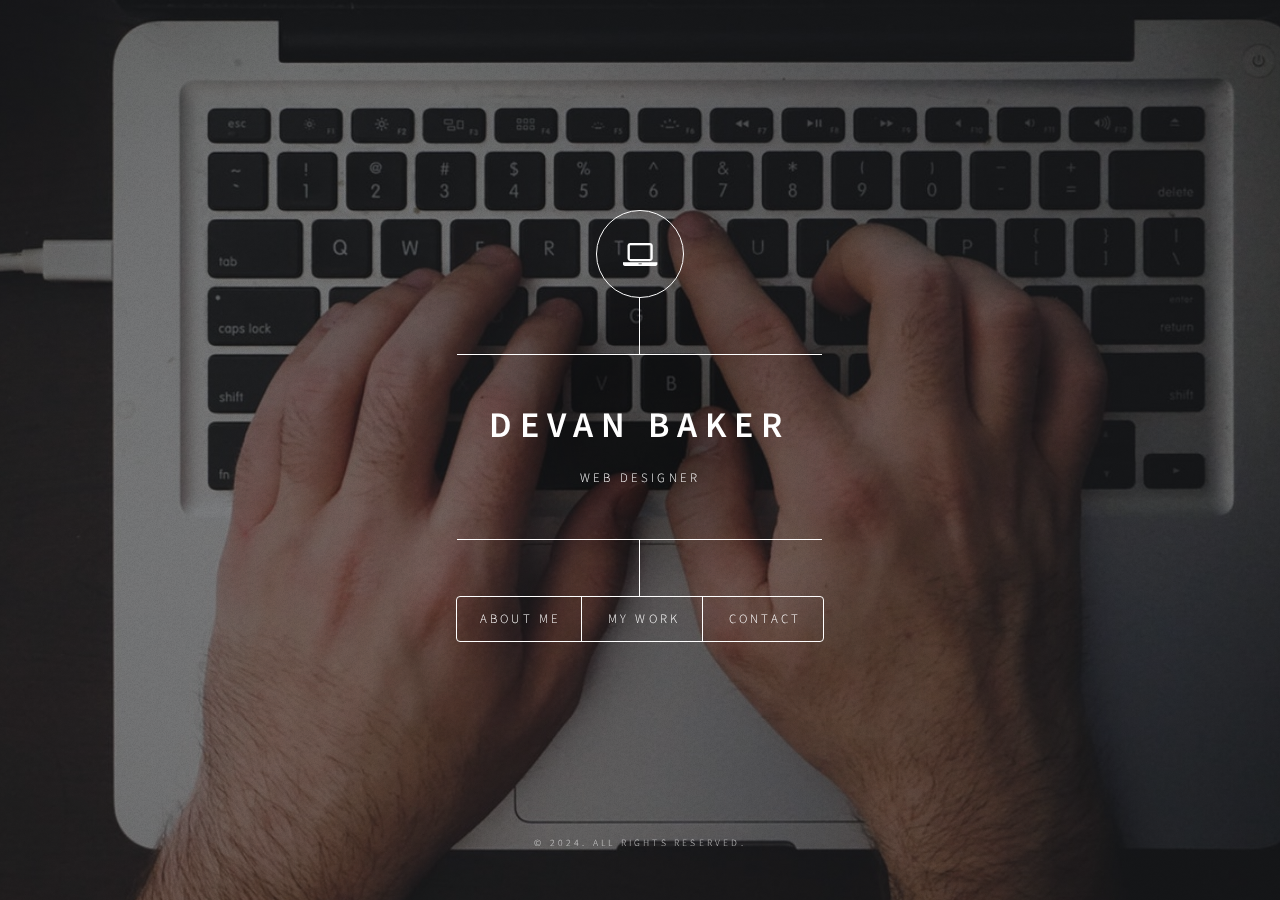
==== commit d1e4ad7f: "Update Main Website" ====
--- a/index.html
+++ b/index.html
@@ -1,366 +1,132 @@
 <!DOCTYPE HTML>
 <html>
-	<head>
-		<title>Devan Baker - Web Design</title>
-		<meta charset="utf-8" />
-		<meta name="viewport" content="width=device-width, initial-scale=1, user-scalable=no" />
-		<link rel="stylesheet" href="assets/css/main.css" />
-		<noscript><link rel="stylesheet" href="assets/css/noscript.css" /></noscript>
-		<link rel="apple-touch-icon" sizes="180x180" href="/apple-touch-icon.png">
-		<link rel="icon" type="image/png" sizes="32x32" href="/favicon-32x32.png">
-		<link rel="icon" type="image/png" sizes="16x16" href="/favicon-16x16.png">
-		<link rel="manifest" href="/site.webmanifest">
-		<link rel="mask-icon" href="/safari-pinned-tab.svg" color="#5bbad5">
-		<meta name="msapplication-TileColor" content="#da532c">
-		<meta name="theme-color" content="#ffffff">
-	</head>
-	<body>
-			<div id="wrapper">
-					<header id="header">
-						<div class="logo">
-							<span class="icon fa-laptop"></span>
-						</div>
-						<div class="content">
-							<div class="inner">
-								<h1>Devan Baker</h1>
-								<p>Web Designer</p>
-							</div>
-						</div>
-						<nav>
-							<ul>
-								<li><a href="#intro">About Me</a></li>
-								<li><a href="#work">My Work</a></li>
-								<li><a href="#contact">Contact</a></li>
-							</ul>
-						</nav>
-					</header>
-					<div id="main">
-							<article id="intro">
-								<h2 class="major">About Me</h2>
-								<span class="image main"><img src="images/pic01.jpg" alt="" /></span>
-								<p>I'm a relatively new web designer with skills to show. I put hours of work into my code to make sure it reaches its max potential. I'm advanced in HTML/CSS, web hosting, Photoshop, Wordpress, Joomla, Drupal, and Search Engine Optimization. I'm familiar with JS, Paralax, eCommerce functionalities, PHP, Bootstrap, and SQL Databases.</p>
-								<p>I'm currently available for website requests and proposals. Use the contact link to shoot me a message and I'll get back to you as soon as I can!</p>
-							</article>
-							<article id="work">
-								<h2 class="major">My Work</h2>
-								<p>I've been working projects here and there for 2 years and have end results to show. Some of these projects were paid/unpaid; however, all products are owned and operated by myself.</p>
-								<h2 class="major">Sullivan TSA</h2>
-								<span class="image main"><img src="images/sullivantsasnapshot.jpeg" alt="www.sullivantsa.com website" /></span>
-								<p>Sullivan TSA is a high school organization dedicated to competing in technology fields. This website was created for a competition, which ultimately won first place.</p>
-								<h2 class="major">Community Art Bus - ATC</h2>
-								<span class="image main"><img src="images/communityartbus.jpg" alt="www.communityartbus.com website" /></span>
-								<p>On the Community Art Bus website, I was responsible for using the existing web platform, Wix, and create a responsive section of the website to display a new community out reach program they were employing. The subsection of the website would contain its own homepage, gallery, community partners, and contact pages. The pages were intended to incorporate into the rest of the website and be easily accessible for anyone ages 5 and above.</p>
-								<h2 class="major">SHS Eagles Yearbook</h2>
-								<span class="image main"><img src="images/sullivaneaglesyearbook.jpg" alt="https://shseaglesyearbook.github.io/ sullivan eagles yearbook"/></span>
-								<caption>**For legality reasons the pictures on the page have been blurred.</caption>
-								<p style="padding-top: 5px;">This website was created for the SHS Eagles Yearbook group and has served them well in broadcasting information and spreading information about their yearbook. The website is fully functional, featuring a sortable photo gallery and blog page.</p>
-							</article>
-							<article id="contact">
-								<h2 class="major">Contact</h2>
-								<form method="post" action="https://formspree.io/devanbaker2000@gmail.com">
-									<div class="field half first">
-										<label for="name">Name</label>
-										<input type="text" name="name" id="name" required />
-									</div>
-									<div class="field half">
-										<label for="email">Email</label>
-										<input type="email" name="email" id="email" required />
-									</div>
-									<div class="field">
-										<label for="message">Message</label>
-										<textarea name="message" id="message" rows="4" required></textarea>
-									</div>
-									<ul class="actions">
-										<li><input type="submit" value="Send Message" class="special" /></li>
-										<li><input type="reset" value="Reset" /></li>
-									</ul>
-									<p style="padding-top: 8px;">*After submission you will be redirected to a page to verify that you are a human. Simply checkmark the box and click "Return to original site."</p>
-								</form>
-								<!--<ul class="icons">
-									<li><a href="#" class="icon fa-twitter"><span class="label">Twitter</span></a></li>
-									<li><a href="#" class="icon fa-facebook"><span class="label">Facebook</span></a></li>
-									<li><a href="#" class="icon fa-instagram"><span class="label">Instagram</span></a></li>
-									<li><a href="#" class="icon fa-github"><span class="label">GitHub</span></a></li>
-								</ul>-->
-							</article>
-							<article id="sales">
-								<h2 class="major">Redeem an Offer</h2>
-								<form method="post" action="https://formspree.io/devanbaker2000@gmail.com">
-									<div class="field half first">
-										<label for="name">Name</label>
-										<input type="text" name="name" required />
-									</div>
-									<div class="field half">
-										<label for="email">Email</label>
-										<input type="email" name="email" required />
-									</div>
-									<div class="field">
-										<label for="message">Message &amp; Promo Code</label>
-										<caption>*Include Promo Code in message along with any important information to receive your offer.</caption>
-										<textarea name="message" rows="4" required></textarea>
-									</div>
-									<ul class="actions">
-										<li><input type="submit" value="Send Message" class="special" /></li>
-										<li><input type="reset" value="Reset" /></li>
-									</ul>
-									<p style="padding-top: 8px;">*After submission you will be redirected to a page to verify that you are a human. Simply checkmark the box and click "Return to original site."</p>
-								</form>
-								<!--<ul class="icons">
-									<li><a href="#" class="icon fa-twitter"><span class="label">Twitter</span></a></li>
-									<li><a href="#" class="icon fa-facebook"><span class="label">Facebook</span></a></li>
-									<li><a href="#" class="icon fa-instagram"><span class="label">Instagram</span></a></li>
-									<li><a href="#" class="icon fa-github"><span class="label">GitHub</span></a></li>
-								</ul>-->
-							</article>
-						<!-- Elements -->
-							<!--<article id="elements">
-								<h2 class="major">Elements</h2>
 
-								<section>
-									<h3 class="major">Text</h3>
-									<p>This is <b>bold</b> and this is <strong>strong</strong>. This is <i>italic</i> and this is <em>emphasized</em>.
-									This is <sup>superscript</sup> text and this is <sub>subscript</sub> text.
-									This is <u>underlined</u> and this is code: <code>for (;;) { ... }</code>. Finally, <a href="#">this is a link</a>.</p>
-									<hr />
-									<h2>Heading Level 2</h2>
-									<h3>Heading Level 3</h3>
-									<h4>Heading Level 4</h4>
-									<h5>Heading Level 5</h5>
-									<h6>Heading Level 6</h6>
-									<hr />
-									<h4>Blockquote</h4>
-									<blockquote>Fringilla nisl. Donec accumsan interdum nisi, quis tincidunt felis sagittis eget tempus euismod. Vestibulum ante ipsum primis in faucibus vestibulum. Blandit adipiscing eu felis iaculis volutpat ac adipiscing accumsan faucibus. Vestibulum ante ipsum primis in faucibus lorem ipsum dolor sit amet nullam adipiscing eu felis.</blockquote>
-									<h4>Preformatted</h4>
-									<pre><code>i = 0;
+<head>
+	<title>Devan Baker - Web Design</title>
+	<meta charset="utf-8" />
+	<meta name="viewport" content="width=device-width, initial-scale=1, user-scalable=no" />
+	<link rel="stylesheet" href="assets/css/main.css" />
+	<noscript>
+		<link rel="stylesheet" href="assets/css/noscript.css" />
+	</noscript>
+	<link rel="apple-touch-icon" sizes="180x180" href="/apple-touch-icon.png">
+	<link rel="icon" type="image/png" sizes="32x32" href="/favicon-32x32.png">
+	<link rel="icon" type="image/png" sizes="16x16" href="/favicon-16x16.png">
+	<link rel="manifest" href="/site.webmanifest">
+	<link rel="mask-icon" href="/safari-pinned-tab.svg" color="#5bbad5">
+	<meta name="msapplication-TileColor" content="#da532c">
+	<meta name="theme-color" content="#ffffff">
+</head>
 
-while (!deck.isInOrder()) {
-    print 'Iteration ' + i;
-    deck.shuffle();
-    i++;
-}
+<body>
+	<div id="wrapper">
+		<header id="header">
+			<div class="logo">
+				<span class="icon fa-laptop"></span>
+			</div>
+			<div class="content">
+				<div class="inner">
+					<h1>Devan Baker</h1>
+					<p>Web Designer</p>
+				</div>
+			</div>
+			<nav>
+				<ul>
+					<li><a href="#intro">About Me</a></li>
+					<li><a href="#work">My Work</a></li>
+					<li><a href="#contact">Contact</a></li>
+				</ul>
+			</nav>
+		</header>
+		<div id="main">
+			<article id="intro">
+				<h2 class="major">About Me</h2>
+				<span class="image main"><img src="images/pic01.jpg" alt="" /></span>
+				<p>I'm a web designer who is dedicated to his work. I put hours into my code to make sure
+					it reaches its max potential. I'm advanced in HTML/CSS, PHP Web Hosting, Javascript, Photoshop, Wordpress, SQL Databases, and Search Engine Optimization.</p>
+				<p>I'm currently available for website requests and proposals. Use the contact link to shoot me a message and I'll get back with you.</p>
+			</article>
+			<article id="work">
+				<h2 class="major">My Work</h2>
+				<h2 class="major">Sullivan TSA</h2>
+				<span class="image main"><img src="images/sullivantsasnapshot.jpeg"
+						alt="www.sullivantsa.com website" /></span>
+				<p>Sullivan TSA is a high school organization dedicated to competing in technology fields. This website
+					was created for a competition, which ultimately won first place.</p>
+				<h2 class="major">Community Art Bus - ATC</h2>
+				<span class="image main"><img src="images/communityartbus.jpg"
+						alt="www.communityartbus.com website" /></span>
+				<p>On the Community Art Bus website, I was responsible for using the existing web platform, Wix, and
+					create a responsive section of the website to display a new community out reach program they were
+					employing. The subsection of the website would contain its own homepage, gallery, community
+					partners, and contact pages. The pages were intended to incorporate into the rest of the website and
+					be easily accessible for anyone ages 5 and above.</p>
+				<h2 class="major">SHS Eagles Yearbook</h2>
+				<span class="image main"><img src="images/sullivaneaglesyearbook.jpg"
+						alt="https://shseaglesyearbook.github.io/ sullivan eagles yearbook" /></span>
+				<caption>**For legality reasons the pictures on the page have been blurred.</caption>
+				<p style="padding-top: 5px;">This website was created for the SHS Eagles Yearbook group and has served
+					them well in broadcasting information and spreading information about their yearbook. The website is
+					fully functional, featuring a sortable photo gallery and blog page.</p>
+			</article>
+			<article id="contact">
+				<h2 class="major">Contact</h2>
+				<form method="post" action="https://formspree.io/devanbaker2000@gmail.com">
+					<div class="field half first">
+						<label for="name">Name</label>
+						<input type="text" name="name" id="name" required />
+					</div>
+					<div class="field half">
+						<label for="email">Email</label>
+						<input type="email" name="email" id="email" required />
+					</div>
+					<div class="field">
+						<label for="message">Message</label>
+						<textarea name="message" id="message" rows="4" required></textarea>
+					</div>
+					<ul class="actions">
+						<li><input type="submit" value="Send Message" class="special" /></li>
+						<li><input type="reset" value="Reset" /></li>
+					</ul>
+					<p style="padding-top: 8px;">*After submission you will be redirected to a page to verify that you
+						are a human. Simply checkmark the box and click "Return to original site."</p>
+				</form>
+			</article>
+			<article id="sales">
+				<h2 class="major">Redeem an Offer</h2>
+				<form method="post" action="https://formspree.io/devanbaker2000@gmail.com">
+					<div class="field half first">
+						<label for="name">Name</label>
+						<input type="text" name="name" required />
+					</div>
+					<div class="field half">
+						<label for="email">Email</label>
+						<input type="email" name="email" required />
+					</div>
+					<div class="field">
+						<label for="message">Message &amp; Promo Code</label>
+						<caption>*Include Promo Code in message along with any important information to receive your
+							offer.</caption>
+						<textarea name="message" rows="4" required></textarea>
+					</div>
+					<ul class="actions">
+						<li><input type="submit" value="Send Message" class="special" /></li>
+						<li><input type="reset" value="Reset" /></li>
+					</ul>
+					<p style="padding-top: 8px;">*After submission you will be redirected to a page to verify that you
+						are a human. Simply checkmark the box and click "Return to original site."</p>
+				</form>
+			</article>
+		</div>
+		<footer id="footer">
+			<p class="copyright">&copy; 2024. All Rights Reserved.</p>
+		</footer>
+	</div>
+	<div id="bg"></div>
+	<script src="assets/js/jquery.min.js"></script>
+	<script src="assets/js/skel.min.js"></script>
+	<script src="assets/js/util.js"></script>
+	<script src="assets/js/main.js"></script>
+</body>
 
-print 'It took ' + i + ' iterations to sort the deck.';</code></pre>
-								</section>
-
-								<section>
-									<h3 class="major">Lists</h3>
-
-									<h4>Unordered</h4>
-									<ul>
-										<li>Dolor pulvinar etiam.</li>
-										<li>Sagittis adipiscing.</li>
-										<li>Felis enim feugiat.</li>
-									</ul>
-
-									<h4>Alternate</h4>
-									<ul class="alt">
-										<li>Dolor pulvinar etiam.</li>
-										<li>Sagittis adipiscing.</li>
-										<li>Felis enim feugiat.</li>
-									</ul>
-
-									<h4>Ordered</h4>
-									<ol>
-										<li>Dolor pulvinar etiam.</li>
-										<li>Etiam vel felis viverra.</li>
-										<li>Felis enim feugiat.</li>
-										<li>Dolor pulvinar etiam.</li>
-										<li>Etiam vel felis lorem.</li>
-										<li>Felis enim et feugiat.</li>
-									</ol>
-									<h4>Icons</h4>
-									<ul class="icons">
-										<li><a href="#" class="icon fa-twitter"><span class="label">Twitter</span></a></li>
-										<li><a href="#" class="icon fa-facebook"><span class="label">Facebook</span></a></li>
-										<li><a href="#" class="icon fa-instagram"><span class="label">Instagram</span></a></li>
-										<li><a href="#" class="icon fa-github"><span class="label">Github</span></a></li>
-									</ul>
-
-									<h4>Actions</h4>
-									<ul class="actions">
-										<li><a href="#" class="button special">Default</a></li>
-										<li><a href="#" class="button">Default</a></li>
-									</ul>
-									<ul class="actions vertical">
-										<li><a href="#" class="button special">Default</a></li>
-										<li><a href="#" class="button">Default</a></li>
-									</ul>
-								</section>
-
-								<section>
-									<h3 class="major">Table</h3>
-									<h4>Default</h4>
-									<div class="table-wrapper">
-										<table>
-											<thead>
-												<tr>
-													<th>Name</th>
-													<th>Description</th>
-													<th>Price</th>
-												</tr>
-											</thead>
-											<tbody>
-												<tr>
-													<td>Item One</td>
-													<td>Ante turpis integer aliquet porttitor.</td>
-													<td>29.99</td>
-												</tr>
-												<tr>
-													<td>Item Two</td>
-													<td>Vis ac commodo adipiscing arcu aliquet.</td>
-													<td>19.99</td>
-												</tr>
-												<tr>
-													<td>Item Three</td>
-													<td> Morbi faucibus arcu accumsan lorem.</td>
-													<td>29.99</td>
-												</tr>
-												<tr>
-													<td>Item Four</td>
-													<td>Vitae integer tempus condimentum.</td>
-													<td>19.99</td>
-												</tr>
-												<tr>
-													<td>Item Five</td>
-													<td>Ante turpis integer aliquet porttitor.</td>
-													<td>29.99</td>
-												</tr>
-											</tbody>
-											<tfoot>
-												<tr>
-													<td colspan="2"></td>
-													<td>100.00</td>
-												</tr>
-											</tfoot>
-										</table>
-									</div>
-
-									<h4>Alternate</h4>
-									<div class="table-wrapper">
-										<table class="alt">
-											<thead>
-												<tr>
-													<th>Name</th>
-													<th>Description</th>
-													<th>Price</th>
-												</tr>
-											</thead>
-											<tbody>
-												<tr>
-													<td>Item One</td>
-													<td>Ante turpis integer aliquet porttitor.</td>
-													<td>29.99</td>
-												</tr>
-												<tr>
-													<td>Item Two</td>
-													<td>Vis ac commodo adipiscing arcu aliquet.</td>
-													<td>19.99</td>
-												</tr>
-												<tr>
-													<td>Item Three</td>
-													<td> Morbi faucibus arcu accumsan lorem.</td>
-													<td>29.99</td>
-												</tr>
-												<tr>
-													<td>Item Four</td>
-													<td>Vitae integer tempus condimentum.</td>
-													<td>19.99</td>
-												</tr>
-												<tr>
-													<td>Item Five</td>
-													<td>Ante turpis integer aliquet porttitor.</td>
-													<td>29.99</td>
-												</tr>
-											</tbody>
-											<tfoot>
-												<tr>
-													<td colspan="2"></td>
-													<td>100.00</td>
-												</tr>
-											</tfoot>
-										</table>
-									</div>
-								</section>
-
-								<section>
-									<h3 class="major">Buttons</h3>
-									<ul class="actions">
-										<li><a href="#" class="button special">Special</a></li>
-										<li><a href="#" class="button">Default</a></li>
-									</ul>
-									<ul class="actions">
-										<li><a href="#" class="button">Default</a></li>
-										<li><a href="#" class="button small">Small</a></li>
-									</ul>
-									<ul class="actions">
-										<li><a href="#" class="button special icon fa-download">Icon</a></li>
-										<li><a href="#" class="button icon fa-download">Icon</a></li>
-									</ul>
-									<ul class="actions">
-										<li><span class="button special disabled">Disabled</span></li>
-										<li><span class="button disabled">Disabled</span></li>
-									</ul>
-								</section>
-
-								<section>
-									<h3 class="major">Form</h3>
-									<form method="post" action="#">
-										<div class="field half first">
-											<label for="demo-name">Name</label>
-											<input type="text" name="demo-name" id="demo-name" value="" placeholder="Jane Doe" />
-										</div>
-										<div class="field half">
-											<label for="demo-email">Email</label>
-											<input type="email" name="demo-email" id="demo-email" value="" placeholder="jane@untitled.tld" />
-										</div>
-										<div class="field">
-											<label for="demo-category">Category</label>
-											<div class="select-wrapper">
-												<select name="demo-category" id="demo-category">
-													<option value="">-</option>
-													<option value="1">Manufacturing</option>
-													<option value="1">Shipping</option>
-													<option value="1">Administration</option>
-													<option value="1">Human Resources</option>
-												</select>
-											</div>
-										</div>
-										<div class="field half first">
-											<input type="radio" id="demo-priority-low" name="demo-priority" checked>
-											<label for="demo-priority-low">Low</label>
-										</div>
-										<div class="field half">
-											<input type="radio" id="demo-priority-high" name="demo-priority">
-											<label for="demo-priority-high">High</label>
-										</div>
-										<div class="field half first">
-											<input type="checkbox" id="demo-copy" name="demo-copy">
-											<label for="demo-copy">Email me a copy</label>
-										</div>
-										<div class="field half">
-											<input type="checkbox" id="demo-human" name="demo-human" checked>
-											<label for="demo-human">Not a robot</label>
-										</div>
-										<div class="field">
-											<label for="demo-message">Message</label>
-											<textarea name="demo-message" id="demo-message" placeholder="Enter your message" rows="6"></textarea>
-										</div>
-										<ul class="actions">
-											<li><input type="submit" value="Send Message" class="special" /></li>
-											<li><input type="reset" value="Reset" /></li>
-										</ul>
-									</form>
-								</section>
-							</article>-->
-					</div>
-					<footer id="footer">
-						<p class="copyright">&copy; 2018. All Rights Reserved.</p>
-					</footer>
-			</div>
-			<div id="bg"></div>
-			<script src="assets/js/jquery.min.js"></script>
-			<script src="assets/js/skel.min.js"></script>
-			<script src="assets/js/util.js"></script>
-			<script src="assets/js/main.js"></script>
-	</body>
 </html>--- a/assets/css/main.css
+++ b/assets/css/main.css
@@ -0,0 +1 @@
+@import "font-awesome.min.css";@import "https://fonts.googleapis.com/css?family=Source+Sans+Pro:300italic,600italic,300,600";html,body,div,span,applet,object,iframe,h1,h2,h3,h4,h5,h6,p,blockquote,pre,a,abbr,acronym,address,big,cite,code,del,dfn,em,img,ins,kbd,q,s,samp,small,strike,strong,sub,sup,tt,var,b,u,i,center,dl,dt,dd,ol,ul,li,fieldset,form,label,legend,table,caption,tbody,tfoot,thead,tr,th,td,article,aside,canvas,details,embed,figure,figcaption,footer,header,hgroup,menu,nav,output,ruby,section,summary,time,mark,audio,video {margin:0;padding:0;border:0;font-size:100%;font:inherit;vertical-align:baseline }article,aside,details,figcaption,figure,footer,header,hgroup,menu,nav,section {display:block }body {line-height:1;-webkit-text-size-adjust:none }ol,ul {list-style:none }blockquote,q {quotes:none }blockquote:before,blockquote:after,q:before,q:after {content:'';content:none }table {border-collapse:collapse;border-spacing:0 }*,:before,:after {-moz-box-sizing:border-box;-webkit-box-sizing:border-box;box-sizing:border-box }@media screen and (max-width:480px) {html,body {min-width:320px }}body {background:#1b1f22 }body.is-loading *,body.is-loading :before,body.is-loading :after,body.is-switching *,body.is-switching :before,body.is-switching :after {-moz-animation:none!important;-webkit-animation:none!important;-ms-animation:none!important;animation:none!important;-moz-transition:none!important;-webkit-transition:none!important;-ms-transition:none!important;transition:none!important;-moz-transition-delay:none!important;-webkit-transition-delay:none!important;-ms-transition-delay:none!important;transition-delay:none!important }html {font-size:16pt }@media screen and (max-width:1680px) {html {font-size:12pt }}@media screen and (max-width:736px) {html {font-size:11pt }}@media screen and (max-width:360px) {html {font-size:10pt }}body,input,select,textarea {color:#fff;font-family:"Source Sans Pro",sans-serif;font-weight:300;font-size:1rem;line-height:1.65 }a {-moz-transition:color .2s ease-in-out,background-color .2s ease-in-out,border-bottom-color .2s ease-in-out;-webkit-transition:color .2s ease-in-out,background-color .2s ease-in-out,border-bottom-color .2s ease-in-out;-ms-transition:color .2s ease-in-out,background-color .2s ease-in-out,border-bottom-color .2s ease-in-out;transition:color .2s ease-in-out,background-color .2s ease-in-out,border-bottom-color .2s ease-in-out;border-bottom:dotted 1px #ffffff80;text-decoration:none;color:inherit }a:hover {border-bottom-color:transparent }strong,b {color:#fff;font-weight:600 }em,i {font-style:italic }p {margin:0 0 2rem }h1,h2,h3,h4,h5,h6 {color:#fff;font-weight:600;line-height:1.5;margin:0 0 1rem;text-transform:uppercase;letter-spacing:.2rem }h1 a,h2 a,h3 a,h4 a,h5 a,h6 a {color:inherit;text-decoration:none }h1.major,h2.major,h3.major,h4.major,h5.major,h6.major {border-bottom:solid 1px #fff;width:-moz-max-content;width:-webkit-max-content;width:-ms-max-content;width:max-content;padding-bottom:.5rem;margin:0 0 2rem }h1 {font-size:2.25rem;line-height:1.3;letter-spacing:.5rem }h2 {font-size:1.5rem;line-height:1.4;letter-spacing:.5rem }h3 {font-size:1rem }h4 {font-size:.8rem }h5 {font-size:.7rem }h6 {font-size:.6rem }@media screen and (max-width:736px) {h1 {font-size:1.75rem;line-height:1.4 }h2 {font-size:1.25em;line-height:1.5 }}sub {font-size:.8rem;position:relative;top:.5rem }sup {font-size:.8rem;position:relative;top:-.5rem }blockquote {border-left:solid 4px #fff;font-style:italic;margin:0 0 2rem;padding:.5rem 0 .5rem 2rem }code {background:#ffffff13;border-radius:4px;font-family:"Courier New",monospace;font-size:.9rem;margin:0 .25rem;padding:.25rem .65rem }pre {-webkit-overflow-scrolling:touch;font-family:"Courier New",monospace;font-size:.9rem;margin:0 0 2rem }pre code {display:block;line-height:1.75;padding:1rem 1.5rem;overflow-x:auto }hr {border:0;border-bottom:solid 1px #fff;margin:2.75rem 0 }.align-left {text-align:left }.align-center {text-align:center }.align-right {text-align:right }form {margin:0 0 2.5rem }form .field {margin:0 0 1.5rem }form .field.half {width:50%;float:left;padding:0 0 0 .75rem }form .field.half.first {padding:0 .75rem 0 0 }form > .actions {margin:1.875rem 0 0!important }@media screen and (max-width:736px) {form .field {margin:0 0 1.125rem }form .field.half {padding:0 0 0 .5625rem }form .field.half.first {padding:0 .5625rem 0 0 }form > .actions {margin:1.5rem 0 0!important }}@media screen and (max-width:480px) {form .field.half {width:100%;float:none;padding:0 }form .field.half.first {padding:0 }}label {color:#fff;display:block;font-size:.8rem;font-weight:300;letter-spacing:.2rem;line-height:1.5;margin:0 0 1rem;text-transform:uppercase }input[type="text"],input[type="password"],input[type="email"],input[type="tel"],select,textarea {-moz-appearance:none;-webkit-appearance:none;-ms-appearance:none;appearance:none;-moz-transition:border-color .2s ease-in-out,box-shadow .2s ease-in-out,background-color .2s ease-in-out;-webkit-transition:border-color .2s ease-in-out,box-shadow .2s ease-in-out,background-color .2s ease-in-out;-ms-transition:border-color .2s ease-in-out,box-shadow .2s ease-in-out,background-color .2s ease-in-out;transition:border-color .2s ease-in-out,box-shadow .2s ease-in-out,background-color .2s ease-in-out;background:transparent;border-radius:4px;border:solid 1px #fff;color:inherit;display:block;outline:0;padding:0 1rem;text-decoration:none;width:100% }input[type="text"]:invalid,input[type="password"]:invalid,input[type="email"]:invalid,input[type="tel"]:invalid,select:invalid,textarea:invalid {box-shadow:none }select option {background:#1b1f22;color:#fff }.select-wrapper {text-decoration:none;display:block;position:relative }.select-wrapper:before {-moz-osx-font-smoothing:grayscale;-webkit-font-smoothing:antialiased;font-family:FontAwesome;font-style:normal;font-weight:400;text-transform:none!important;color:#fff;content:'\f107';display:block;height:2.75rem;line-height:calc(2.75rem + 0em);pointer-events:none;position:absolute;right:0;text-align:center;top:0;width:2.75rem }input[type="text"],input[type="password"],input[type="email"],select {height:2.75rem }textarea {padding:.75rem 1rem }input[type="checkbox"],input[type="radio"] {-moz-appearance:none;-webkit-appearance:none;-ms-appearance:none;appearance:none;display:block;float:left;margin-right:-2rem;opacity:0;width:1rem;z-index:-1 }input[type="checkbox"] + label,input[type="radio"] + label {text-decoration:none;-moz-user-select:none;-webkit-user-select:none;-ms-user-select:none;user-select:none;color:#fff;cursor:pointer;display:inline-block;font-size:.8rem;font-weight:300;margin:0 0 .5rem;padding-left:2.65rem;padding-right:.75rem;position:relative }input[type="checkbox"] + label:before,input[type="radio"] + label:before {-moz-osx-font-smoothing:grayscale;-webkit-font-smoothing:antialiased;font-family:FontAwesome;font-style:normal;font-weight:400;text-transform:none!important;-moz-transition:border-color .2s ease-in-out,box-shadow .2s ease-in-out,background-color .2s ease-in-out;-webkit-transition:border-color .2s ease-in-out,box-shadow .2s ease-in-out,background-color .2s ease-in-out;-ms-transition:border-color .2s ease-in-out,box-shadow .2s ease-in-out,background-color .2s ease-in-out;transition:border-color .2s ease-in-out,box-shadow .2s ease-in-out,background-color .2s ease-in-out;border-radius:4px;border:solid 1px #fff;content:'';display:inline-block;height:1.65rem;left:0;line-height:calc(1.58125rem + 0em);position:absolute;text-align:center;top:-.125rem;width:1.65rem }input[type="checkbox"]:checked + label:before,input[type="radio"]:checked + label:before {background:#fff!important;border-color:#fff!important;color:#1b1f22;content:'\f00c' }input[type="checkbox"] + label:before {border-radius:4px }input[type="radio"] + label:before {border-radius:100% }.box {border-radius:4px;border:solid 1px #fff;margin-bottom:2rem;padding:1.5em }.box >:last-child,.box >:last-child >:last-child,.box >:last-child >:last-child >:last-child {margin-bottom:0 }.box.alt {border:0;border-radius:0;padding:0 }.icon {text-decoration:none;border-bottom:none;position:relative }.icon:before {-moz-osx-font-smoothing:grayscale;-webkit-font-smoothing:antialiased;font-family:FontAwesome;font-style:normal;font-weight:400;text-transform:none!important }.image {border-radius:4px;border:0;display:inline-block;position:relative }.image:before {-moz-pointer-events:none;-webkit-pointer-events:none;-ms-pointer-events:none;pointer-events:none;background-image:url(../../images/overlay.png);background-color:#13151980;border-radius:4px;content:'';display:block;height:100%;left:0;opacity:.5;position:absolute;top:0;width:100% }.image img {border-radius:4px;display:block }.image.left,.image.right {max-width:40% }.image.left {float:left;padding:0 1.5em 1em 0;top:.25em }.image.right {float:right;padding:0 0 1em 1.5em;top:.25em }.image.fit {display:block;margin:0 0 2rem;width:100% }.image.main {display:block;margin:2.5rem 0;width:100% }input[type="text"]:focus,input[type="password"]:focus,input[type="email"]:focus,input[type="tel"]:focus,select:focus,textarea:focus,input[type="checkbox"]:focus + label:before,input[type="radio"]:focus + label:before {background:#ffffff13;border-color:#fff;box-shadow:0 0 0 1px #fff }.select-wrapper select::-ms-expand,.icon > .label {display:none }::-webkit-input-placeholder,:-moz-placeholder,::-moz-placeholder,:-ms-input-placeholder,.formerize-placeholder {color:#ffffff80!important;opacity:1 }.image.left img,.image.right img,.image.fit img,.image.main img {width:100% }@media screen and (max-width:736px) {.image.main {margin:2rem 0 }}@media screen and (max-width:480px) {.image.main {margin:1.5rem 0 }}ol {list-style:decimal;margin:0 0 2rem;padding-left:1.25em }ol li {padding-left:.25em }ul {list-style:disc;margin:0 0 2rem;padding-left:1em }ul li {padding-left:.5em }ul.alt {list-style:none;padding-left:0 }ul.alt li {border-top:solid 1px #fff;padding:.5em 0 }ul.alt li:first-child {border-top:0;padding-top:0 }ul.icons li {display:inline-block;padding:0 .75em 0 0 }ul.icons li a {border-radius:100%;box-shadow:inset 0 0 0 1px #fff;display:inline-block;height:2.25rem;line-height:2.25rem;text-align:center;width:2.25rem }ul.icons li a:hover {background-color:#ffffff13 }ul.icons li a:active {background-color:#ffffff2d }ul.actions li {display:inline-block;padding:0 1rem 0 0;vertical-align:middle }ul.actions.small li {padding:0 .5rem 0 0 }ul.actions.vertical li {display:block;padding:1rem 0 0 }ul.actions.vertical.small li {padding:.5rem 0 0 }ul.actions.fit {display:table;margin-left:-1rem;padding:0;table-layout:fixed;width:calc(100% + 1rem) }ul.actions.fit li {display:table-cell;padding:0 0 0 1rem }ul.actions.fit.small {margin-left:-.5rem;width:calc(100% + 0.5rem) }ul.actions.fit.small li {padding:0 0 0 .5rem }ul.icons,ul.actions {cursor:default;list-style:none;padding-left:0 }ul.icons li:last-child,ul.actions li:last-child {padding-right:0 }ul.actions.vertical li:first-child,ul.actions.vertical.small li:first-child {padding-top:0 }ul.actions.vertical li > *,ul.actions.fit li > * {margin-bottom:0 }@media screen and (max-width:480px) {ul.actions {margin:0 0 2rem }ul.actions li {padding:1rem 0 0;display:block;text-align:center;width:100% }ul.actions li > * {width:100%;margin:0!important }ul.actions li > .icon:before {margin-left:-2em }ul.actions.small li {padding:.5rem 0 0 }ul.actions li:first-child,ul.actions.small li:first-child {padding-top:0 }}dl {margin:0 0 2rem }dl dt {display:block;font-weight:600;margin:0 0 1rem }dl dd {margin-left:2rem }.table-wrapper {-webkit-overflow-scrolling:touch;overflow-x:auto }table {margin:0 0 2rem;width:100% }table tbody tr {border:solid 1px #fff;border-left:0;border-right:0 }table td {padding:.75em }table th {color:#fff;font-size:.9em;font-weight:600;padding:0 .75em .75em;text-align:left }table thead {border-bottom:solid 2px #fff }table tfoot {border-top:solid 2px #fff }table.alt {border-collapse:separate }table.alt tbody tr td {border:solid 1px #fff;border-left-width:0;border-top-width:0 }table.alt tbody tr td:first-child {border-left-width:1px }table.alt tbody tr:first-child td {border-top-width:1px }table.alt thead {border-bottom:0 }table.alt tfoot {border-top:0 }input[type="submit"],input[type="reset"],input[type="button"],button,.button {-moz-appearance:none;-webkit-appearance:none;-ms-appearance:none;appearance:none;-moz-transition:background-color .2s ease-in-out,color .2s ease-in-out;-webkit-transition:background-color .2s ease-in-out,color .2s ease-in-out;-ms-transition:background-color .2s ease-in-out,color .2s ease-in-out;transition:background-color .2s ease-in-out,color .2s ease-in-out;background-color:transparent;border-radius:4px;border:0;box-shadow:inset 0 0 0 1px #fff;color:#fff!important;cursor:pointer;display:inline-block;font-size:.8rem;font-weight:300;height:2.75rem;letter-spacing:.2rem;line-height:2.75rem;outline:0;padding:0 1.25rem 0 1.35rem;text-align:center;text-decoration:none;text-transform:uppercase;white-space:nowrap }input[type="submit"]:active,input[type="reset"]:active,input[type="button"]:active,button:active,.button:active {background-color:#ffffff2d }input[type="submit"].icon:before,input[type="reset"].icon:before,input[type="button"].icon:before,button.icon:before,.button.icon:before {margin-right:.5em }input[type="submit"].fit,input[type="reset"].fit,input[type="button"].fit,button.fit,.button.fit {display:block;margin:0 0 1rem;width:100% }input[type="submit"].special,input[type="reset"].special,input[type="button"].special,button.special,.button.special {background-color:#fff;color:#1b1f22!important;font-weight:600 }input[type="submit"].disabled,input[type="submit"]:disabled,input[type="reset"].disabled,input[type="reset"]:disabled,input[type="button"].disabled,input[type="button"]:disabled,button.disabled,button:disabled,.button.disabled,.button:disabled {-moz-pointer-events:none;-webkit-pointer-events:none;-ms-pointer-events:none;pointer-events:none;cursor:default;opacity:.25 }input[type="submit"],input[type="reset"],input[type="button"],button {line-height:calc(2.75rem - 2px) }#bg {-moz-transform:scale(1.0);-webkit-transform:scale(1.0);-ms-transform:scale(1.0);transform:scale(1.0);-webkit-backface-visibility:hidden;position:fixed;top:0;left:0;width:100%;height:100vh;z-index:1 }#bg:before,#bg:after {content:'';display:block;position:absolute;top:0;left:0;width:100%;height:100% }#bg:before {-moz-transition:background-color 2.5s ease-in-out;-webkit-transition:background-color 2.5s ease-in-out;-ms-transition:background-color 2.5s ease-in-out;transition:background-color 2.5s ease-in-out;-moz-transition-delay:.75s;-webkit-transition-delay:.75s;-ms-transition-delay:.75s;transition-delay:.75s;background-image:linear-gradient(to top,#13151980,#13151980),url(../../images/overlay.png);background-size:auto,256px 256px;background-position:center,center;background-repeat:no-repeat,repeat;z-index:2 }#bg:after {-moz-transform:scale(1.125);-webkit-transform:scale(1.125);-ms-transform:scale(1.125);transform:scale(1.125);-moz-transition:-moz-transform .325s ease-in-out,-moz-filter .325s ease-in-out;-webkit-transition:-webkit-transform .325s ease-in-out,-webkit-filter .325s ease-in-out;-ms-transition:-ms-transform .325s ease-in-out,-ms-filter .325s ease-in-out;transition:transform .325s ease-in-out,filter .325s ease-in-out;background-image:url(../../images/bg.jpg);background-position:center;background-size:cover;background-repeat:no-repeat;z-index:1 }body.is-article-visible #bg:after {-moz-transform:scale(1.0825);-webkit-transform:scale(1.0825);-ms-transform:scale(1.0825);transform:scale(1.0825);-moz-filter:blur(0.2rem);-webkit-filter:blur(0.2rem);-ms-filter:blur(0.2rem);filter:blur(0.2rem) }body.is-loading #bg:before {background-color:#000 }#wrapper {display:-moz-flex;display:-webkit-flex;display:-ms-flex;display:flex;-moz-flex-direction:column;-webkit-flex-direction:column;-ms-flex-direction:column;flex-direction:column;-moz-align-items:center;-webkit-align-items:center;-ms-align-items:center;align-items:center;-moz-justify-content:space-between;-webkit-justify-content:space-between;-ms-justify-content:space-between;justify-content:space-between;position:relative;min-height:100vh;width:100%;padding:4rem 2rem;z-index:3 }#wrapper:before {content:'';display:block }table tbody tr:nth-child(2n + 1),input[type="submit"]:hover,input[type="reset"]:hover,input[type="button"]:hover,button:hover,.button:hover {background-color:#ffffff13 }@media screen and (max-width:1680px) {#wrapper {padding:3rem 2rem }}@media screen and (max-width:736px) {#wrapper {padding:2rem 1rem }}@media screen and (max-width:480px) {#wrapper {padding:1rem }}#header {display:-moz-flex;display:-webkit-flex;display:-ms-flex;display:flex;-moz-flex-direction:column;-webkit-flex-direction:column;-ms-flex-direction:column;flex-direction:column;-moz-align-items:center;-webkit-align-items:center;-ms-align-items:center;align-items:center;-moz-transition:-moz-transform .325s ease-in-out,-moz-filter .325s ease-in-out,opacity .325s ease-in-out;-webkit-transition:-webkit-transform .325s ease-in-out,-webkit-filter .325s ease-in-out,opacity .325s ease-in-out;-ms-transition:-ms-transform .325s ease-in-out,-ms-filter .325s ease-in-out,opacity .325s ease-in-out;transition:transform .325s ease-in-out,filter .325s ease-in-out,opacity .325s ease-in-out;background-image:-moz-radial-gradient(#00000040 25%,transparent 55%);background-image:-webkit-radial-gradient(#00000040 25%,transparent 55%);background-image:-ms-radial-gradient(#00000040 25%,transparent 55%);background-image:radial-gradient(#00000040 25%,transparent 55%);max-width:100%;text-align:center }#header > * {-moz-transition:opacity .325s ease-in-out;-webkit-transition:opacity .325s ease-in-out;-ms-transition:opacity .325s ease-in-out;transition:opacity .325s ease-in-out;position:relative;margin-top:3.5rem }#header > :before {content:'';display:block;position:absolute;top:calc(-3.5rem - 1px);left:calc(50% - 1px);width:1px;height:calc(3.5rem + 1px);background:#fff }#header >:first-child {margin-top:0 }#header >:first-child:before {display:none }#header .logo {width:5.5rem;height:5.5rem;line-height:5.5rem;border:solid 1px #fff;border-radius:100% }#header .logo .icon:before {font-size:2rem }#header .content {border-style:solid;border-color:#fff;border-top-width:1px;border-bottom-width:1px;max-width:100% }#header .content .inner {-moz-transition:max-height .75s ease,padding .75s ease,opacity .325s ease-in-out;-webkit-transition:max-height .75s ease,padding .75s ease,opacity .325s ease-in-out;-ms-transition:max-height .75s ease,padding .75s ease,opacity .325s ease-in-out;transition:max-height .75s ease,padding .75s ease,opacity .325s ease-in-out;-moz-transition-delay:.25s;-webkit-transition-delay:.25s;-ms-transition-delay:.25s;transition-delay:.25s;padding:3rem 2rem;max-height:40rem;overflow:hidden }#header .content .inner >:last-child {margin-bottom:0 }#header .content p {text-transform:uppercase;letter-spacing:.2rem;font-size:.8rem;line-height:2 }#header nav ul {display:-moz-flex;display:-webkit-flex;display:-ms-flex;display:flex;margin-bottom:0;list-style:none;padding-left:0;border:solid 1px #fff;border-radius:4px }#header nav ul li {padding-left:0;border-left:solid 1px #fff }#header nav ul li a {display:block;min-width:7.5rem;height:2.75rem;line-height:2.75rem;padding:0 1.25rem 0 1.45rem;text-transform:uppercase;letter-spacing:.2rem;font-size:.8rem;border-bottom:0 }#header nav ul li a:hover {background-color:#ffffff13 }#header nav ul li a:active {background-color:#ffffff2d }#header nav.use-middle:after {content:'';display:block;position:absolute;top:0;left:calc(50% - 1px);width:1px;height:100%;background:#fff }body.is-article-visible #header {-moz-transform:scale(0.95);-webkit-transform:scale(0.95);-ms-transform:scale(0.95);transform:scale(0.95);-moz-filter:blur(0.1rem);-webkit-filter:blur(0.1rem);-ms-filter:blur(0.1rem);filter:blur(0.1rem);opacity:0 }body.is-loading #header {-moz-filter:blur(0.125rem);-webkit-filter:blur(0.125rem);-ms-filter:blur(0.125rem);filter:blur(0.125rem) }body.is-loading #header > * {opacity:0 }body.is-loading #header .content .inner {max-height:0;padding-top:0;padding-bottom:0;opacity:0 }#header nav ul li:first-child,#header nav.use-middle ul li.is-middle {border-left:0 }@media screen and (max-width:980px) {#header .content p br {display:none }}@media screen and (max-width:736px) {#header > * {margin-top:2rem }#header > :before {top:calc(-2rem - 1px);height:calc(2rem + 1px) }#header .logo {width:4.75rem;height:4.75rem;line-height:4.75rem }#header .logo .icon:before {font-size:1.75rem }#header .content .inner {padding:2.5rem 1rem }#header .content p {line-height:1.875 }}@media screen and (max-width:480px) {#header {padding:1.5rem 0 }#header .content .inner {padding:2.5rem 0 }#header nav ul {-moz-flex-direction:column;-webkit-flex-direction:column;-ms-flex-direction:column;flex-direction:column;min-width:10rem;max-width:100% }#header nav ul li {border-left:0;border-top:solid 1px #fff }#header nav ul li:first-child {border-top:0 }#header nav ul li a {height:3rem;line-height:3rem;min-width:0;width:100% }#header nav.use-middle:after {display:none }}#main {-moz-flex-grow:1;-webkit-flex-grow:1;-ms-flex-grow:1;flex-grow:1;-moz-flex-shrink:1;-webkit-flex-shrink:1;-ms-flex-shrink:1;flex-shrink:1;display:-moz-flex;display:-webkit-flex;display:-ms-flex;display:flex;-moz-align-items:center;-webkit-align-items:center;-ms-align-items:center;align-items:center;-moz-justify-content:center;-webkit-justify-content:center;-ms-justify-content:center;justify-content:center;-moz-flex-direction:column;-webkit-flex-direction:column;-ms-flex-direction:column;flex-direction:column;position:relative;max-width:100%;z-index:3 }#main article {-moz-transform:translateY(0.25rem);-webkit-transform:translateY(0.25rem);-ms-transform:translateY(0.25rem);transform:translateY(0.25rem);-moz-transition:opacity .325s ease-in-out,-moz-transform .325s ease-in-out;-webkit-transition:opacity .325s ease-in-out,-webkit-transform .325s ease-in-out;-ms-transition:opacity .325s ease-in-out,-ms-transform .325s ease-in-out;transition:opacity .325s ease-in-out,transform .325s ease-in-out;padding:4.5rem 2.5rem 1.5rem;position:relative;width:40rem;max-width:100%;background-color:#1b1f22d9;border-radius:4px;opacity:0 }#main article.active {-moz-transform:translateY(0);-webkit-transform:translateY(0);-ms-transform:translateY(0);transform:translateY(0);opacity:1 }#main article .close {display:block;position:absolute;top:0;right:0;width:4rem;height:4rem;cursor:pointer;text-indent:4rem;overflow:hidden;white-space:nowrap }#main article .close:before {-moz-transition:background-color .2s ease-in-out;-webkit-transition:background-color .2s ease-in-out;-ms-transition:background-color .2s ease-in-out;transition:background-color .2s ease-in-out;content:'';display:block;position:absolute;top:.75rem;left:.75rem;width:2.5rem;height:2.5rem;border-radius:100%;background-position:center;background-image:url("data:image/svg+xml;charset=utf8,%3Csvg xmlns='http://www.w3.org/2000/svg' xmlns:xlink='http://www.w3.org/1999/xlink' width='20px' height='20px' viewBox='0 0 20 20' zoomAndPan='disable'%3E%3Cstyle%3Eline %7B stroke: %23ffffff%3B stroke-width: 1%3B %7D%3C/style%3E%3Cline x1='2' y1='2' x2='18' y2='18' /%3E%3Cline x1='18' y1='2' x2='2' y2='18' /%3E%3C/svg%3E");background-size:20px 20px;background-repeat:no-repeat }#main article .close:hover:before {background-color:#ffffff13 }#main article .close:active:before {background-color:#ffffff2d }@media screen and (max-width:736px) {#main article {padding:3.5rem 2rem .5rem }#main article .close:before {top:.875rem;left:.875rem;width:2.25rem;height:2.25rem;background-size:14px 14px }}@media screen and (max-width:480px) {#main article {padding:3rem 1.5rem .5rem }}#footer {-moz-transition:-moz-transform .325s ease-in-out,-moz-filter .325s ease-in-out,opacity .325s ease-in-out;-webkit-transition:-webkit-transform .325s ease-in-out,-webkit-filter .325s ease-in-out,opacity .325s ease-in-out;-ms-transition:-ms-transform .325s ease-in-out,-ms-filter .325s ease-in-out,opacity .325s ease-in-out;transition:transform .325s ease-in-out,filter .325s ease-in-out,opacity .325s ease-in-out;width:100%;max-width:100%;margin-top:2rem;text-align:center }#footer .copyright {letter-spacing:.2rem;font-size:.6rem;opacity:.75;margin-bottom:0;text-transform:uppercase }body.is-article-visible #footer {-moz-transform:scale(0.95);-webkit-transform:scale(0.95);-ms-transform:scale(0.95);transform:scale(0.95);-moz-filter:blur(0.1rem);-webkit-filter:blur(0.1rem);-ms-filter:blur(0.1rem);filter:blur(0.1rem);opacity:0 }body.is-loading #footer {opacity:0 }--- a/assets/css/noscript.css
+++ b/assets/css/noscript.css
@@ -0,0 +1,12 @@
+/*
+	Dimension by HTML5 UP
+	html5up.net | @ajlkn
+	Free for personal and commercial use under the CCA 3.0 license (html5up.net/license)
+*/
+
+/* Main */
+
+	#main article {
+		opacity: 1;
+		margin: 4rem 0 0 0;
+	}